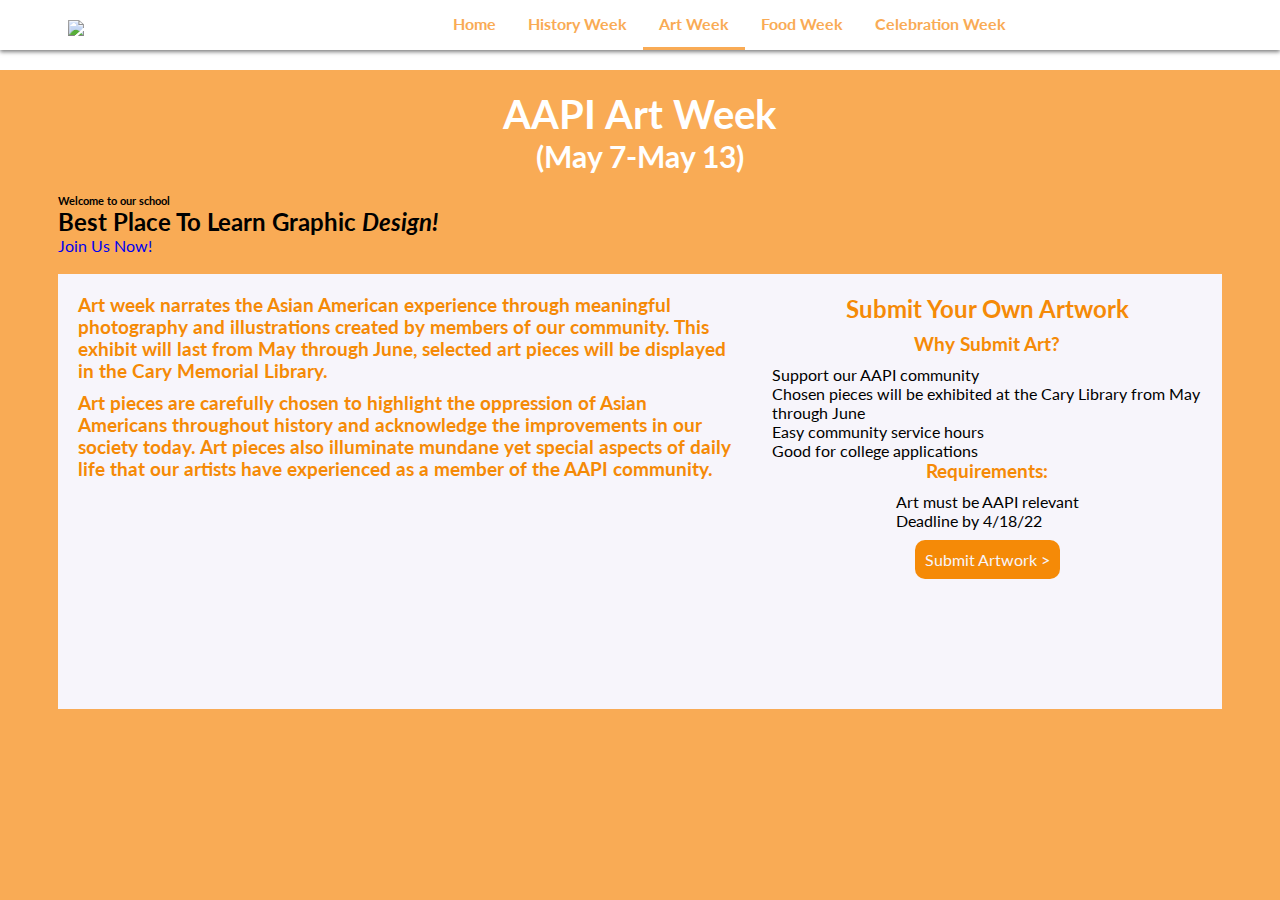
==== art_week.html @ b2440c93 "Update art_week.html" ====
<!DOCTYPE html>
<html lang="en">
<head>
    <meta charset="UTF-8" />
    <meta http-equiv="X-UA-Compatible" content="IE=edge" />
    <meta name="viewport" content="width=device-width, initial-scale=1.0" />
    <link href="//fonts.googleapis.com/css?family=Lato:400,300,300italic,700,400italic,700italic&amp;subset=latin,latin-ext" rel="stylesheet" type="text/css">
    <link rel="icon" type="image/png" sizes="16x16" href="images/favicon.ico">
    <link rel="manifest" href="/site.webmanifest">
    <link rel="stylesheet" href="css/history.css" />
    <link rel="stylesheet" href="css/navbar.css" />
    <link rel="stylesheet" href="css/art.css" />
    <title>AAPI Lexington Heritage</title>
</head>
<body>
    <!-- Navbar -->
    <div class="navbar_wrapper">
        <header class="navbar">
            <h3 class="navbar_title"><a href="index.html"><img src="images/logo.png" class="logo"></a></h3>
            <nav>
                <div class="mobile_icon container" onclick="openMobileMenu(this)">
                    <div class="bar1"></div>
                    <div class="bar2"></div>
                    <div class="bar3"></div>
                </div>
                
                <aside id="mobile_menu">
                    <div class="icon change" onclick="closeMobileMenu(this)">
                        <div class="bar1"></div>
                        <div class="bar2"></div>
                        <div class="bar3"></div>
                    </div>
                    <div class="mobile_wrapper">
                        <li class="navbar_item navbar_link mobile_navbar_link">
                            <a href="index.html">Home</a>
                        </li>
                        <li class="navbar_item navbar_link mobile_navbar_link">
                            <a href="history_week.html">History Week</a>
                        </li>
                        <li class="active navbar_item navbar_link mobile_navbar_link">
                            <a href="art_week.html">Art Week</a>
                        </li>
                        <li class="navbar_item navbar_link mobile_navbar_link">
                            <a href="food_week.html">Food Week</a>
                        </li>
                        <li class="navbar_item navbar_link mobile_navbar_link">
                            <a href="celebration_week.html">Celebration Week</a>
                        </li>
                </div>
                </aside>

                <ul class="navbar_links_list">
                    <li class="navbar_item navbar_link">
                        <a href="index.html">Home</a>
                    </li>
                    <li class="navbar_item navbar_link">
                        <a href="history_week.html">History Week</a>
                    </li>
                    <li class="active navbar_item navbar_link">
                        <a href="art_week.html">Art Week</a>
                    </li>
                    <li class="navbar_item navbar_link">
                        <a href="food_week.html">Food Week</a>
                    </li>
                    <li class="navbar_item navbar_link">
                        <a href="celebration_week.html">Celebration Week</a>
                    </li>
                </ul> 
            </nav>
        </header>
    </div>

    <div class="grid">
        <div class="flex">
            <!-- Row 1 -->
            <div class="main_description_wrapper wrapper">
                <h1 class="blurb">
                    AAPI Art Week
                </h1>
                <h2 class="blurb">
                    (May 7-May 13)
                </h2>
            </div>
             <section class="main-banner" id="top">
                <div class="container">
                  <div class="row">
                    <div class="col-lg-6 align-self-center">
                      <div class="header-text">
                        <h6>Welcome to our school</h6>
                        <h2>Best Place To Learn Graphic <em>Design!</em></h2>
                        <div class="main-button-gradient">
                          <div class="scroll-to-section"><a href="#contact-section">Join Us Now!</a></div>
                        </div>
                      </div>
                    </div>
                    <div class="col-lg-6">
                      <div class="right-image">
                        <img src="images/banner-right-image copy.png" alt="">
                      </div>
                    </div>
                  </div>
                </div>
          </section>
      
            <div class="row_2">
                <div class="summary_description_wrapper wrapper">
                    <h3 class="dark_text description history_blurb blurb">
                        Art week narrates the Asian American experience through meaningful photography and illustrations created by members of our community. 
                        This exhibit will last from May through June, selected art pieces will be displayed in the Cary Memorial Library.
                    </h3>
                    <h3 class="dark_text description history_blurb blurb">
                        Art pieces are carefully chosen to highlight the oppression of Asian Americans throughout history and acknowledge the improvements in our society today. 
                        Art pieces also illuminate mundane yet special aspects of daily life that our artists have experienced as a member of the AAPI community. 
                    </h3>
                </div>
                <div class="summary_description_wrapper wrapper">
                    <h2 class="dark_text description history_blurb blurb">Submit Your Own Artwork</h2>
                    <h3 class="dark_text description history_blurb blurb">Why Submit Art?</h3>
                    <ul class="dark_text list">
                        <li>Support our AAPI community</li>
                        <li>Chosen pieces will be exhibited at the Cary Library from May through June</li>
                        <li>Easy community service hours</li>
                        <li>Good for college applications</li>
                    </ul>
                    <h3 class="dark_text description history_blurb blurb header">Requirements:</h3>
                    <ul class="dark_text list">
                        <li>Art must be AAPI relevant</li>
                        <li>Deadline by 4/18/22</li>
                    </ul>

                    <a class="learn_more" href="https://docs.google.com/forms/d/e/1FAIpQLSduDRGLlXlezkzJ7LXLAx2Z7mh6cTXn_AtDTDyN8Pd4GgR8GA/viewform" target="__blank">Submit Artwork ></a>
                </div>
            </div>
        </div>
    </div>
</body>
<script>
    function openMobileMenu(x) {
        document.getElementById("mobile_menu").style.opacity = 100;
        document.getElementById("mobile_menu").style.top = 0;
    }

    function closeMobileMenu(x) {
        document.getElementById("mobile_menu").style.opacity = 0;
        document.getElementById("mobile_menu").style.top = "-100%";
    }
</script>
</html>
---- css/history.css ----
:root {
    --light: #F7F5FB;
    --dark: #2A3D45;
    --orange_1: #F58A07;
    --orange_2: #F9AB55;
    --orange-3: #ffeed4;
    --text_color: var(--orange_2);
    --text_color_hover: var(--orange_1);
    --img_height: 435px;  
}

body {
    display: flex;
    flex-direction: column;

    min-height: 100vh;
}


.history_description_wrapper {
    background-image: url('../images/Movie_background.jpeg');
    background-position: center center;
    background-repeat: no-repeat;
    background-attachment: fixed;
    background-size: cover;
    
    font-size: 20px;
    grid-column: 2 / 4;
    width:100%;
    margin-top: 20px;
}
.opacity_wrapper{
    width: 100%;
    background-color: rgba(255, 255, 255, 0.8);
}

/* General Formatting */
.blurb {
    max-width: 800px;
    text-align: center;
    justify-self: center;
    color: var(--text_color);
}
.wrapper {
    display: flex;
    flex-direction: column;
    align-items: center;
    padding: 20px;

}
.grid {
    height: 100%;
    flex-grow: 1;

    display: grid;
    grid-template-columns: 1fr 20fr 1fr;
    background-color: var(--orange_2);
}
.flex {
    grid-column: 2;
    display: flex;
    flex-direction: column;
}

.learn_more {
    text-decoration: none;
    background-color: var(--orange_1);
    color: var(--light);

    margin-top: 10px;
    padding: 10px;
    border-radius: 10px;

    align-self: center;
    cursor: pointer;
}

/* Headers */


.main_description_wrapper {
    grid-column: 2 / 4;

    font-size: 20px;
}
.summary_description_wrapper {
    grid-column: 3;
    min-height: var(--img_height);

    background-color: var(--light);
}

/* Call to Action */
.call {
    display: flex;
    flex-direction: row;
    align-self: center;
    align-items: center;
    justify-content: center;

    width: 100%;
    max-width: 1210px;
    margin-top: 20px;
    margin-bottom: 20px;
}
.socials {
    margin: 20px;
    background-color: var(--orange_1);
}
.learn_more h3 a {
    color: var(--light);
}

/* Movie Setup */
.row_2 {
    align-self: center;
    display: flex;
    flex-direction: row;
    margin-bottom: 20px;
}
.film_img {
    justify-self: center;

    height: var(--img_height);
}
/* Movie Information */
.history_blurb {
    color: var(--orange_1);
}
.description {
    text-align: left;
    margin-bottom: 10px;
}

@media screen and (max-width: 1050px){
    .row_2 {
        flex-direction: column;
    }

    .film_img {
        width: 30%;
        height: auto;

        align-self: center;
    }

    body {
        min-height: 100vh;
        height: auto;
    }
}
---- css/navbar.css ----
/* General Formatting */
* {
    margin: 0;
    padding: 0;
    box-sizing: border-box;
    font-family: 'Lato', sans-serif;
}
a {
    text-decoration: none;
}
li {
    list-style: none;
}

/* Root variable formatting */
:root {
    --logo_size: 150px;

    --white: white;
    --light: #F7F5FB;
    --dark: #2A3D45;
    --orange_1: #F58A07;
    --orange_2: #F9AB55;
    --orange_3: #ffeed4;
    --text_color: var(--white);
    --text_color_hover: var(--orange_1);
}

/* Navbar CSS */
.navbar_wrapper {
    display: grid;
    width: 100%;
    grid-template-columns: 1fr 20fr 1fr;
    background-color: white;
    box-shadow: 0 2px 4px 0 rgba(0, 0, 0, 0.5);
    
    margin-bottom: 20px;
}

.navbar {
    position: relative;
    grid-column: 2;
    display: flex;
    flex-direction: row;
    justify-content: space-between;
    align-items: center;
    
    box-sizing: content-box;
    padding: 0;
    text-align: center;
    width: 100%;   
}

.navbar_links_list {
    display: block;
    list-style-type: none;
}
.navbar_link {
    display: inline-block;
    padding: 0px 20px;
}
.navbar_link a {
    transition: all 0.3s ease 0s;

    float: left;
    color: var(--orange_2);
    text-align: center;
    padding: 14px 16px;
    text-decoration: none;
    font-size: 1em;
    font-weight: bold;
}
.navbar_link a:hover {
    color: var(--orange_1);
    text-decoration: underline;
    font-size: 1.01em;
}
.active a {
    border-bottom: 3px solid var(--orange_2);
    font-weight: bolder;
}

.navbar_item {
    display: inline;
}
.navbar_title {
    display: inline-block;
    margin-bottom: 0;
    font-size: 4ch;
    font-weight: 300;
    font-size: 1.75em;

    cursor: pointer;

    color: #003459;
}
.logo {
    width: var(--logo_size);
    /* height: var(--logo_size); */
}
.navbar_title a {
    text-decoration: none;
    color: var(--text_color);
    align-self: center;
    margin-left: 10px;
}

/* Creating Mobile Menu UI */
#mobile_menu {
    display: grid;
    justify-content: center;
    align-items: center;
    position: fixed;
    z-index: 998;
    width: 100%;
    min-height: 100%;
    background: var(--orange_1);
    top: 0;
    left: 0;
    transition: 0.3s ease-in-out;

    opacity: 0;
    top: -100%;
}
.mobile_wrapper {
    display: flex;
    flex-direction: column;
}
.mobile_navbar_link a {
    color: var(--white);
    width: 100%;

    font-size: 1.5em;
    font-weight: 400;
    text-align: center;

    margin-top: 20px;
    margin-bottom: 20px;
}
.mobile_navbar_link a:hover {
    color: var(--orange_3);
    font-size: 1.52em;
}

.icon {
    position: absolute;
    top: 1.2rem;
    right: 1.5rem;
    background: transparent;
    font-size: 2rem;
    cursor: pointer;
    outline: none;
}
.nav {
    box-shadow: 0 2px 4px 0 rgba(0,0,0,.2);
  }
/* Creating mobile menu button UI */
.mobile_icon {
    display: none;
    z-index: 999;
}
.container {
    display: inline-block;
    cursor: pointer;
}
  
.bar1, .bar2, .bar3 {
    width: 35px;
    height: 5px;
    background-color: var(--dark);
    margin: 6px 0;
    transition: 0.4s;
}
  
.change .bar1 {
    -webkit-transform: rotate(-45deg) translate(-9px, 6px);
    transform: rotate(-45deg) translate(-9px, 6px);
}
  
.change .bar2 {opacity: 0;}
  
.change .bar3 {
    -webkit-transform: rotate(45deg) translate(-8px, -8px);
    transform: rotate(45deg) translate(-8px, -8px);
}

@media (min-width: 1051px) {
    .mobile_icon {
        display: none;
        position: absolute;
        top: 0;
        right: 0;
        transform: translate(-100%, 60%);
        font-size: 1.8rem;
        cursor: pointer;
    }
    #mobile_menu {
        display: none;
    }
}

@media (max-width: 1050px) {
    .navbar_links_list {
        display: none;
    }

    #mobile_menu {
        display: grid;
    }

    .navbar_title {
        font-size: 3ch;
    }
    .navbar {
        width: auto;
    }
}
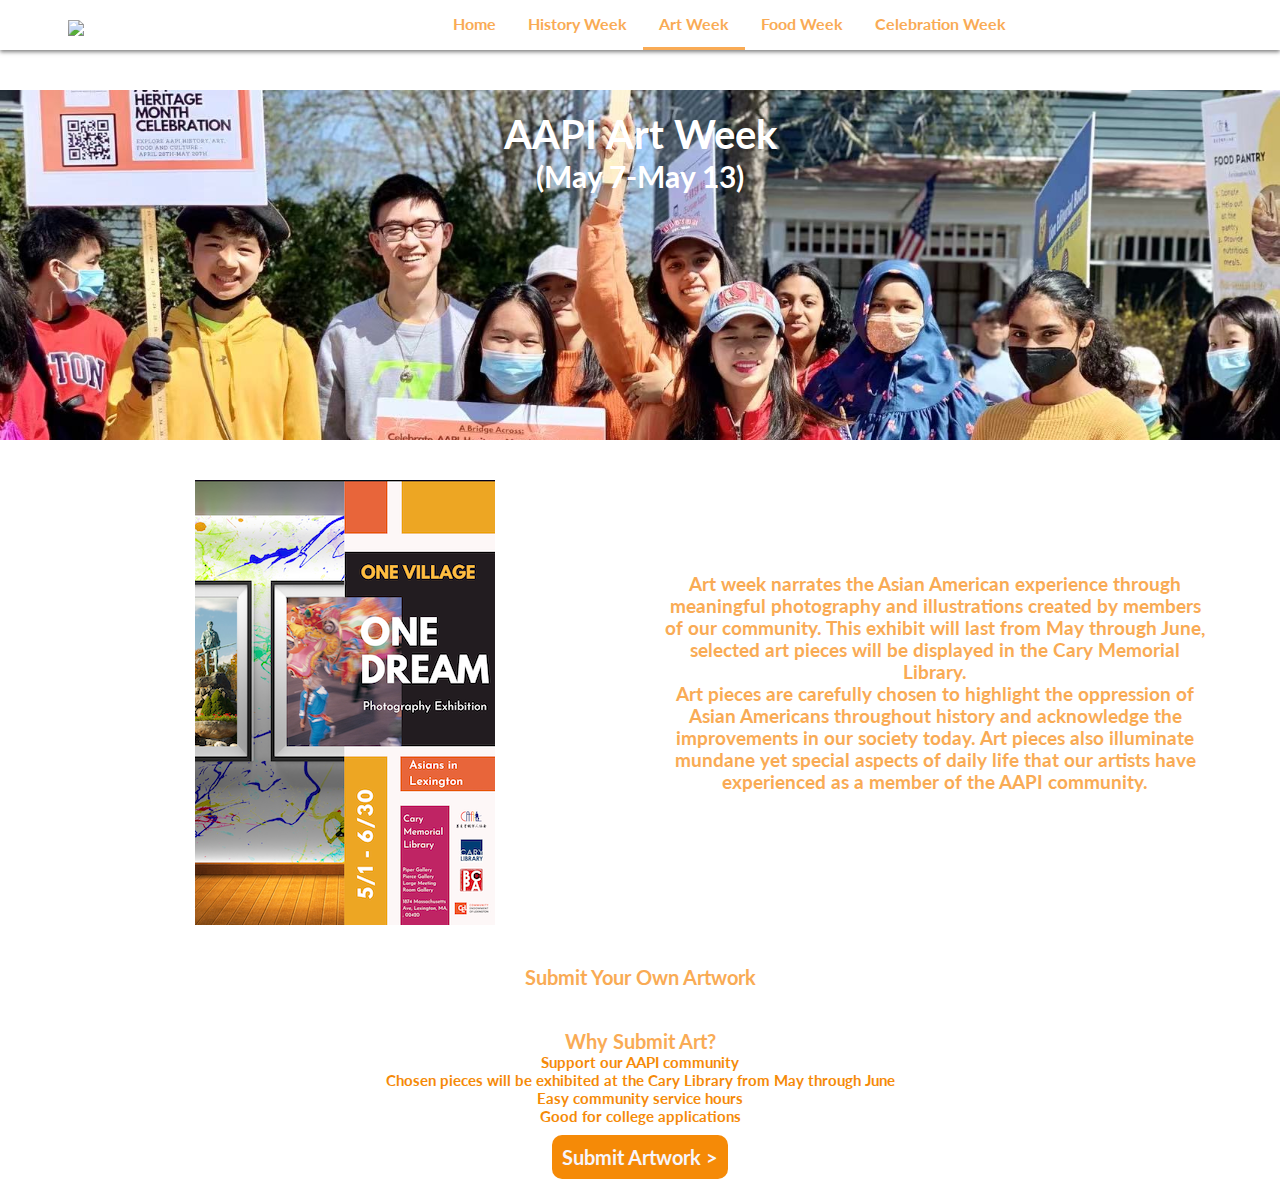
==== commit 9772caf5: "Some edits and start of sponsors" ====
--- a/art_week.html
+++ b/art_week.html
@@ -7,7 +7,7 @@
     <link href="//fonts.googleapis.com/css?family=Lato:400,300,300italic,700,400italic,700italic&amp;subset=latin,latin-ext" rel="stylesheet" type="text/css">
     <link rel="icon" type="image/png" sizes="16x16" href="images/favicon.ico">
     <link rel="manifest" href="/site.webmanifest">
-    <link rel="stylesheet" href="css/history.css" />
+
     <link rel="stylesheet" href="css/navbar.css" />
     <link rel="stylesheet" href="css/art.css" />
     <title>AAPI Lexington Heritage</title>
@@ -16,7 +16,7 @@
     <!-- Navbar -->
     <div class="navbar_wrapper">
         <header class="navbar">
-            <h3 class="navbar_title"><a href="index.html"><img src="images/logo.png" class="logo"></a></h3>
+            <h3 class="navbar_title"><a href="http://caal-ma.org/aapi-month/"><img src="images/logo.png" class="logo" /></a></h3>
             <nav>
                 <div class="mobile_icon container" onclick="openMobileMenu(this)">
                     <div class="bar1"></div>
@@ -70,69 +70,46 @@
         </header>
     </div>
 
-    <div class="grid">
-        <div class="flex">
-            <!-- Row 1 -->
-            <div class="main_description_wrapper wrapper">
-                <h1 class="blurb">
-                    AAPI Art Week
-                </h1>
-                <h2 class="blurb">
-                    (May 7-May 13)
-                </h2>
+
+    <div class="flex">
+        <!-- Row 1 -->
+        <div class="description_wrapper wrapper">
+            <h1 class="title_blurb">
+                AAPI Art Week
+            </h1>
+            <h2 class="title_blurb">
+                (May 7-May 13)
+            </h2>
+        </div>
+
+        <div class="row_2">
+            <div class="summary_description_wrapper wrapper">
+                <div class = "photo_wrapper wrapper">
+                    <img src = "images/AAPI Photo.png">
+                </div>
             </div>
-             <section class="main-banner" id="top">
-                <div class="container">
-                  <div class="row">
-                    <div class="col-lg-6 align-self-center">
-                      <div class="header-text">
-                        <h6>Welcome to our school</h6>
-                        <h2>Best Place To Learn Graphic <em>Design!</em></h2>
-                        <div class="main-button-gradient">
-                          <div class="scroll-to-section"><a href="#contact-section">Join Us Now!</a></div>
-                        </div>
-                      </div>
-                    </div>
-                    <div class="col-lg-6">
-                      <div class="right-image">
-                        <img src="images/banner-right-image copy.png" alt="">
-                      </div>
-                    </div>
-                  </div>
-                </div>
-          </section>
-      
-            <div class="row_2">
-                <div class="summary_description_wrapper wrapper">
-                    <h3 class="dark_text description history_blurb blurb">
-                        Art week narrates the Asian American experience through meaningful photography and illustrations created by members of our community. 
-                        This exhibit will last from May through June, selected art pieces will be displayed in the Cary Memorial Library.
-                    </h3>
-                    <h3 class="dark_text description history_blurb blurb">
-                        Art pieces are carefully chosen to highlight the oppression of Asian Americans throughout history and acknowledge the improvements in our society today. 
-                        Art pieces also illuminate mundane yet special aspects of daily life that our artists have experienced as a member of the AAPI community. 
-                    </h3>
-                </div>
-                <div class="summary_description_wrapper wrapper">
-                    <h2 class="dark_text description history_blurb blurb">Submit Your Own Artwork</h2>
-                    <h3 class="dark_text description history_blurb blurb">Why Submit Art?</h3>
-                    <ul class="dark_text list">
-                        <li>Support our AAPI community</li>
-                        <li>Chosen pieces will be exhibited at the Cary Library from May through June</li>
-                        <li>Easy community service hours</li>
-                        <li>Good for college applications</li>
-                    </ul>
-                    <h3 class="dark_text description history_blurb blurb header">Requirements:</h3>
-                    <ul class="dark_text list">
-                        <li>Art must be AAPI relevant</li>
-                        <li>Deadline by 4/18/22</li>
-                    </ul>
-
-                    <a class="learn_more" href="https://docs.google.com/forms/d/e/1FAIpQLSduDRGLlXlezkzJ7LXLAx2Z7mh6cTXn_AtDTDyN8Pd4GgR8GA/viewform" target="__blank">Submit Artwork ></a>
-                </div>
+            <div class="summary_description_wrapper wrapper">
+                <h3 class="blurb">
+                    Art week narrates the Asian American experience through meaningful photography and illustrations created by members of our community. 
+                    This exhibit will last from May through June, selected art pieces will be displayed in the Cary Memorial Library.
+                </h3>
+                <h3 class="blurb">
+                    Art pieces are carefully chosen to highlight the oppression of Asian Americans throughout history and acknowledge the improvements in our society today. 
+                    Art pieces also illuminate mundane yet special aspects of daily life that our artists have experienced as a member of the AAPI community. 
+                </h3>
             </div>
         </div>
     </div>
+    <h2 class="main_description_wrapper wrapper blurb">Submit Your Own Artwork</h2>
+    <h3 class="main_description_wrapper wrapper blurb">Why Submit Art?
+    <ul class="small_description_wrapper ">
+        <li>Support our AAPI community</li>
+        <li>Chosen pieces will be exhibited at the Cary Library from May through June</li>
+        <li>Easy community service hours</li>
+        <li>Good for college applications</li>
+    </ul>
+    <a class="learn_more" href="https://docs.google.com/forms/d/e/1FAIpQLSduDRGLlXlezkzJ7LXLAx2Z7mh6cTXn_AtDTDyN8Pd4GgR8GA/viewform" target="__blank">Submit Artwork ></a>
+
 </body>
 <script>
     function openMobileMenu(x) {
--- a/css/art.css
+++ b/css/art.css
@@ -0,0 +1,197 @@
+:root {
+    --light: #F7F5FB;
+    --dark: #2A3D45;
+    --orange_1: #F58A07;
+    --orange_2: #F9AB55;
+    --light-purple: #a99ae0;
+    --seafoam: #80c8cb;
+    --blue1: #8bbed6;
+    --purple1: #6c49ad;
+    --yellow1: #f5f3ad;
+    --meat: #e9d1b7;
+
+    --text_color: var(var(--orange_2));
+    --text_color_hover: var(--orange_1);
+}
+
+body {
+    display: flex;
+    flex-direction: column;
+
+    min-height: 100vh;
+    --min-height-body:500px;
+}
+
+.description_wrapper {
+  background-image: url('../images/parade.jpg');
+  background-position: center center;
+  background-repeat: no-repeat;
+  background-attachment: fixed;
+  background-size: cover;
+
+  font-size: 20px;
+  grid-column: 2 / 4;
+  width:100%;
+  height:350px;
+  margin-top: 20px;
+}
+.opacity_wrapper{
+  width: 100%;
+  background-color: rgba(255, 255, 255, 0.8);
+}
+.photo_wrapper{
+  float:left;
+  background-position: center;
+  background-repeat: no-repeat;
+  background-attachment:fixed;
+  background-size:contain;
+  max-width:300px;
+  max-height:445px;
+}
+
+/* General Formatting */
+.title_blurb {
+  max-width: 800px;
+  text-align: center;
+  justify-self: center;
+  color: white;
+  background-position: center;
+}
+.blurb {
+  max-width: 800px;
+  text-align: center;
+  justify-self: center;
+  color: var(--orange_2);
+  background-position: center;
+}
+
+
+.wrapper {
+  display: flex;
+  flex-direction: column;
+  align-items: center;
+  padding: 20px;
+
+}
+.grid {
+  height: 100%;
+  flex-grow: 1;
+
+  display: grid;
+  grid-template-columns: 1fr 20fr 1fr;
+  background-color: var(--orange_2);
+}
+.flex {
+  grid-column: 2;
+  display: flex;
+  flex-direction: column;
+}
+
+.learn_more {
+  text-decoration: none;
+  background-color: var(--orange_1);
+  color: var(--light);
+
+  margin-top: 10px;
+  padding: 10px;
+  border-radius: 10px;
+
+  align-self: center;
+  cursor: pointer;
+}
+
+/* Headers */
+
+
+.main_description_wrapper {
+  grid-column: 2 / 4;
+
+  font-size: 20px;
+  width:100%;
+  align-items:center;
+
+
+  font-size: 20px;
+  grid-column: 2 / 4;
+  width:100%;
+  margin:0 auto;
+
+}
+.small_description_wrapper {
+
+  font-size: 15px;
+  grid-column: 2 / 4;
+  width:100%;
+  margin:0 auto;
+  color:var(--orange_1)
+
+}
+.summary_description_wrapper {
+  text-align: right;
+  grid-column: 3;
+  min-height: 445px;
+  width:100%;
+  align-items: center;
+  justify-content: center;
+}
+
+/* Call to Action */
+.call {
+  display: flex;
+  flex-direction: row;
+  align-self: center;
+  align-items: center;
+  justify-content: center;
+
+  width: 100%;
+  max-width: 1210px;
+  margin-top: 20px;
+  margin-bottom: 20px;
+}
+.socials {
+  margin: 20px;
+  background-color: var(--orange_1);
+}
+.learn_more h3 a {
+  color: var(--light);
+}
+
+/* Movie Setup */
+.row_2 {
+  align-self: center;
+  display: flex;
+  flex-direction: row;
+  margin-bottom: 20px;
+
+}
+.film_img {
+  justify-self: center;
+
+  height: var(--img_height);
+}
+/* Movie Information */
+.history_blurb {
+  color: var(--orange_1);
+}
+.description {
+  text-align: left;
+  margin-bottom: 10px;
+}
+
+@media screen and (max-width: 1050px){
+  .row_2 {
+      flex-direction: column;
+  }
+
+  .film_img {
+      width: 30%;
+      height: auto;
+
+      align-self: center;
+  }
+
+  body {
+      min-height: 100vh;
+      height: auto;
+  }
+}
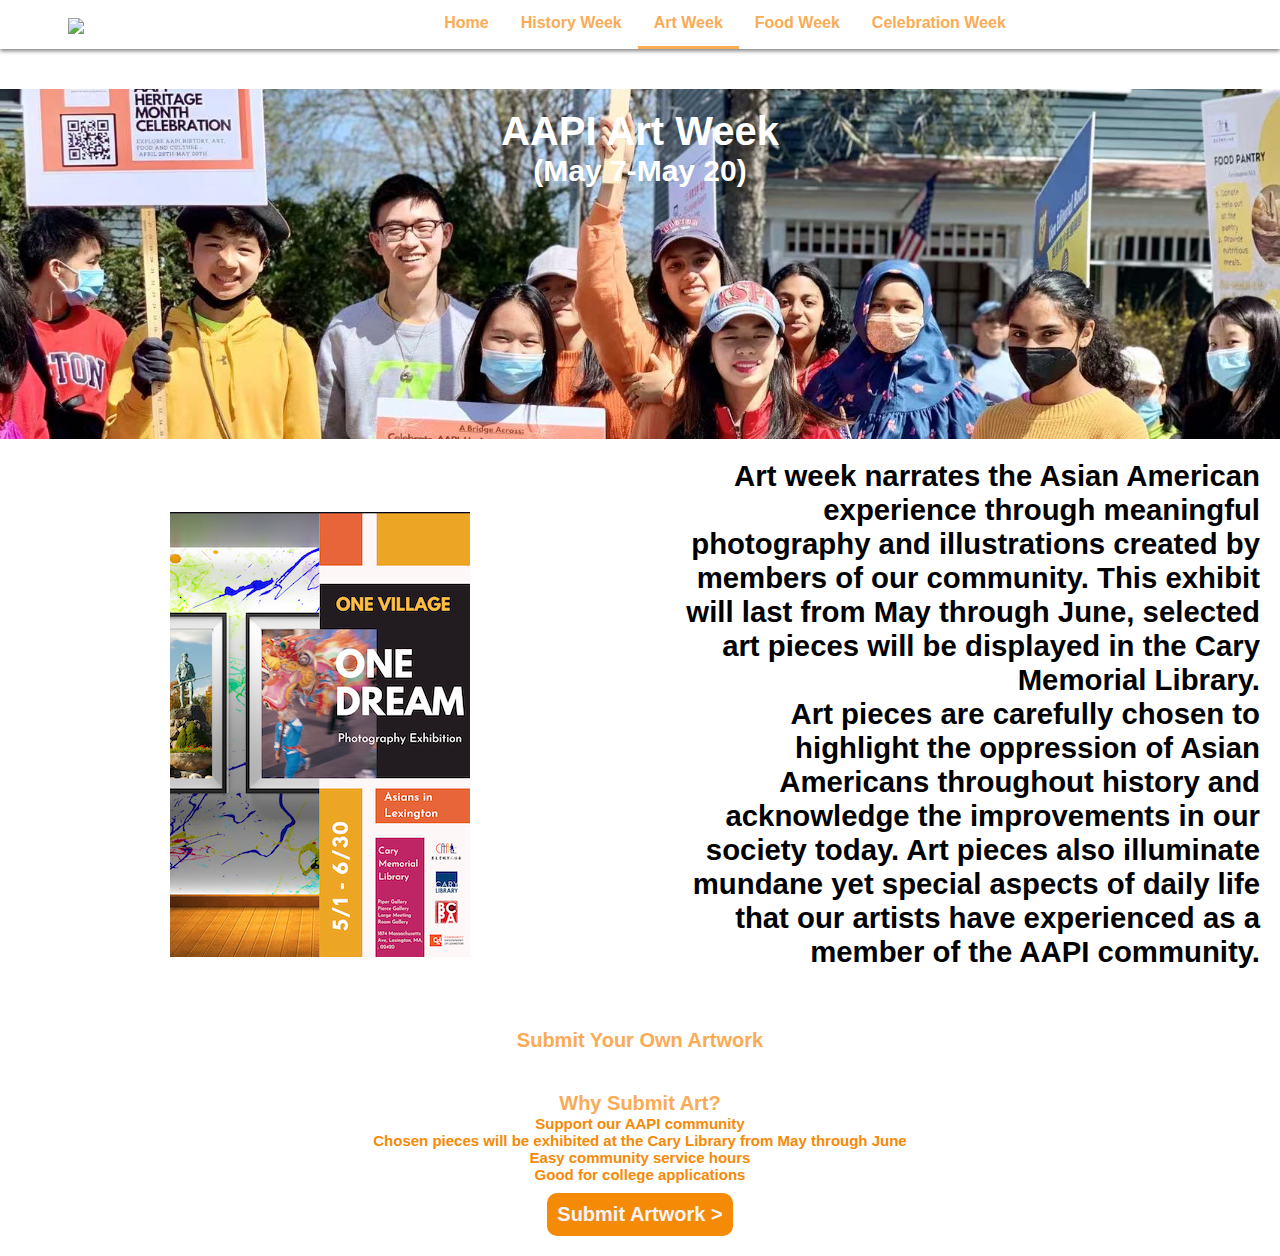
==== commit abd2add0: "Edited changes" ====
--- a/art_week.html
+++ b/art_week.html
@@ -10,6 +10,7 @@
 
     <link rel="stylesheet" href="css/navbar.css" />
     <link rel="stylesheet" href="css/art.css" />
+    <link rel="stylesheet" href="css/root.css" />
     <title>AAPI Lexington Heritage</title>
 </head>
 <body>
@@ -78,7 +79,7 @@
                 AAPI Art Week
             </h1>
             <h2 class="title_blurb">
-                (May 7-May 13)
+                (May 7-May 20)
             </h2>
         </div>
 
@@ -90,10 +91,12 @@
             </div>
             <div class="summary_description_wrapper wrapper">
                 <h3 class="blurb">
+                    <h3 style="font-size:22pt">
                     Art week narrates the Asian American experience through meaningful photography and illustrations created by members of our community. 
                     This exhibit will last from May through June, selected art pieces will be displayed in the Cary Memorial Library.
                 </h3>
                 <h3 class="blurb">
+                    <h3 style="font-size:22pt">
                     Art pieces are carefully chosen to highlight the oppression of Asian Americans throughout history and acknowledge the improvements in our society today. 
                     Art pieces also illuminate mundane yet special aspects of daily life that our artists have experienced as a member of the AAPI community. 
                 </h3>
@@ -110,6 +113,9 @@
     </ul>
     <a class="learn_more" href="https://docs.google.com/forms/d/e/1FAIpQLSduDRGLlXlezkzJ7LXLAx2Z7mh6cTXn_AtDTDyN8Pd4GgR8GA/viewform" target="__blank">Submit Artwork ></a>
 
+    <p hidden>
+        <script type="text/javascript" id="clustrmaps" src="//clustrmaps.com/map_v2.js?d=5m720Sv1Zh-HLRKKQpik4gZkCFPe6Sa7ff13-BRKMBs&cl=ffffff&w=a"></script>
+    </p>
 </body>
 <script>
     function openMobileMenu(x) {
--- a/css/navbar.css
+++ b/css/navbar.css
@@ -1,29 +1,19 @@
+.clustrmaps-map-control {
+    display: none;
+}
+
 /* General Formatting */
 * {
     margin: 0;
     padding: 0;
     box-sizing: border-box;
-    font-family: 'Lato', sans-serif;
+    font-family: 'Roboto', sans-serif;
 }
 a {
     text-decoration: none;
 }
 li {
     list-style: none;
-}
-
-/* Root variable formatting */
-:root {
-    --logo_size: 150px;
-
-    --white: white;
-    --light: #F7F5FB;
-    --dark: #2A3D45;
-    --orange_1: #F58A07;
-    --orange_2: #F9AB55;
-    --orange_3: #ffeed4;
-    --text_color: var(--white);
-    --text_color_hover: var(--orange_1);
 }
 
 /* Navbar CSS */
@@ -71,7 +61,7 @@
     font-weight: bold;
 }
 .navbar_link a:hover {
-    color: var(--orange_1);
+    color: var(--logo_orange);
     text-decoration: underline;
     font-size: 1.01em;
 }
@@ -114,7 +104,7 @@
     z-index: 998;
     width: 100%;
     min-height: 100%;
-    background: var(--orange_1);
+    background: var(--logo_orange);
     top: 0;
     left: 0;
     transition: 0.3s ease-in-out;
--- a/css/root.css
+++ b/css/root.css
@@ -0,0 +1,31 @@
+:root {
+    --white: white;
+    --light: #F7F5FB;
+    --dark: #2A3D45;
+    --logo_orange: #D56632;
+    --logo_orange_2: #E57743;
+    --orange_1: #F58A07;
+    --orange_2: #F9AB55;
+    --orange_3: #ffeed4;
+    --light-purple: #a99ae0;
+    --seafoam: #80c8cb;
+    --blue1: #8bbed6;
+    --purple1: #6c49ad;
+    --yellow1: #f5f3ad;
+    --meat: #e9d1b7;
+
+    --text_color: var(--orange_2);
+    --text_color_hover: var(--orange_1);
+
+    --text_color_2: var(--white);
+
+    --title_text: 40px;
+    --subtitle_text: 20px;
+    --lg_text: 30px;
+    --med_text: 25px;
+    --small_text: 15px;
+    
+    --img_height: 435px; 
+
+    --logo_size: 150px;
+}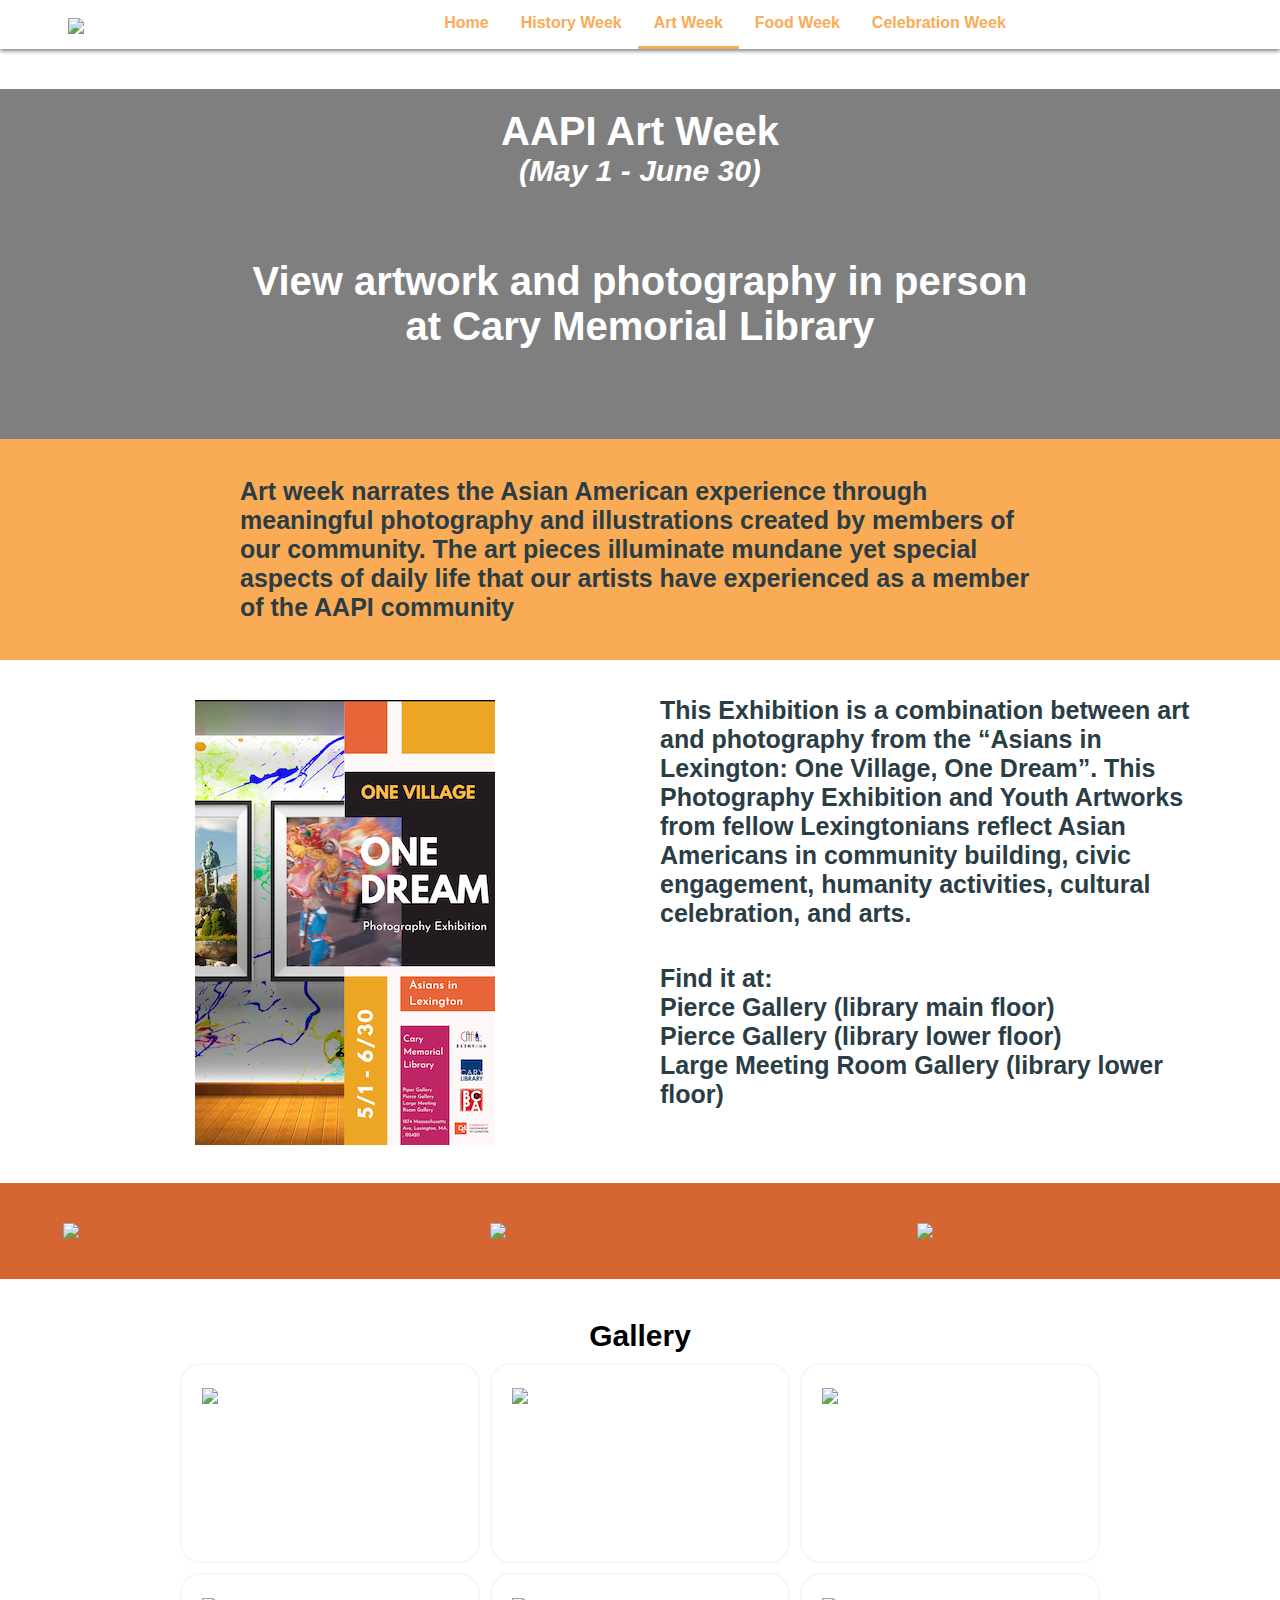
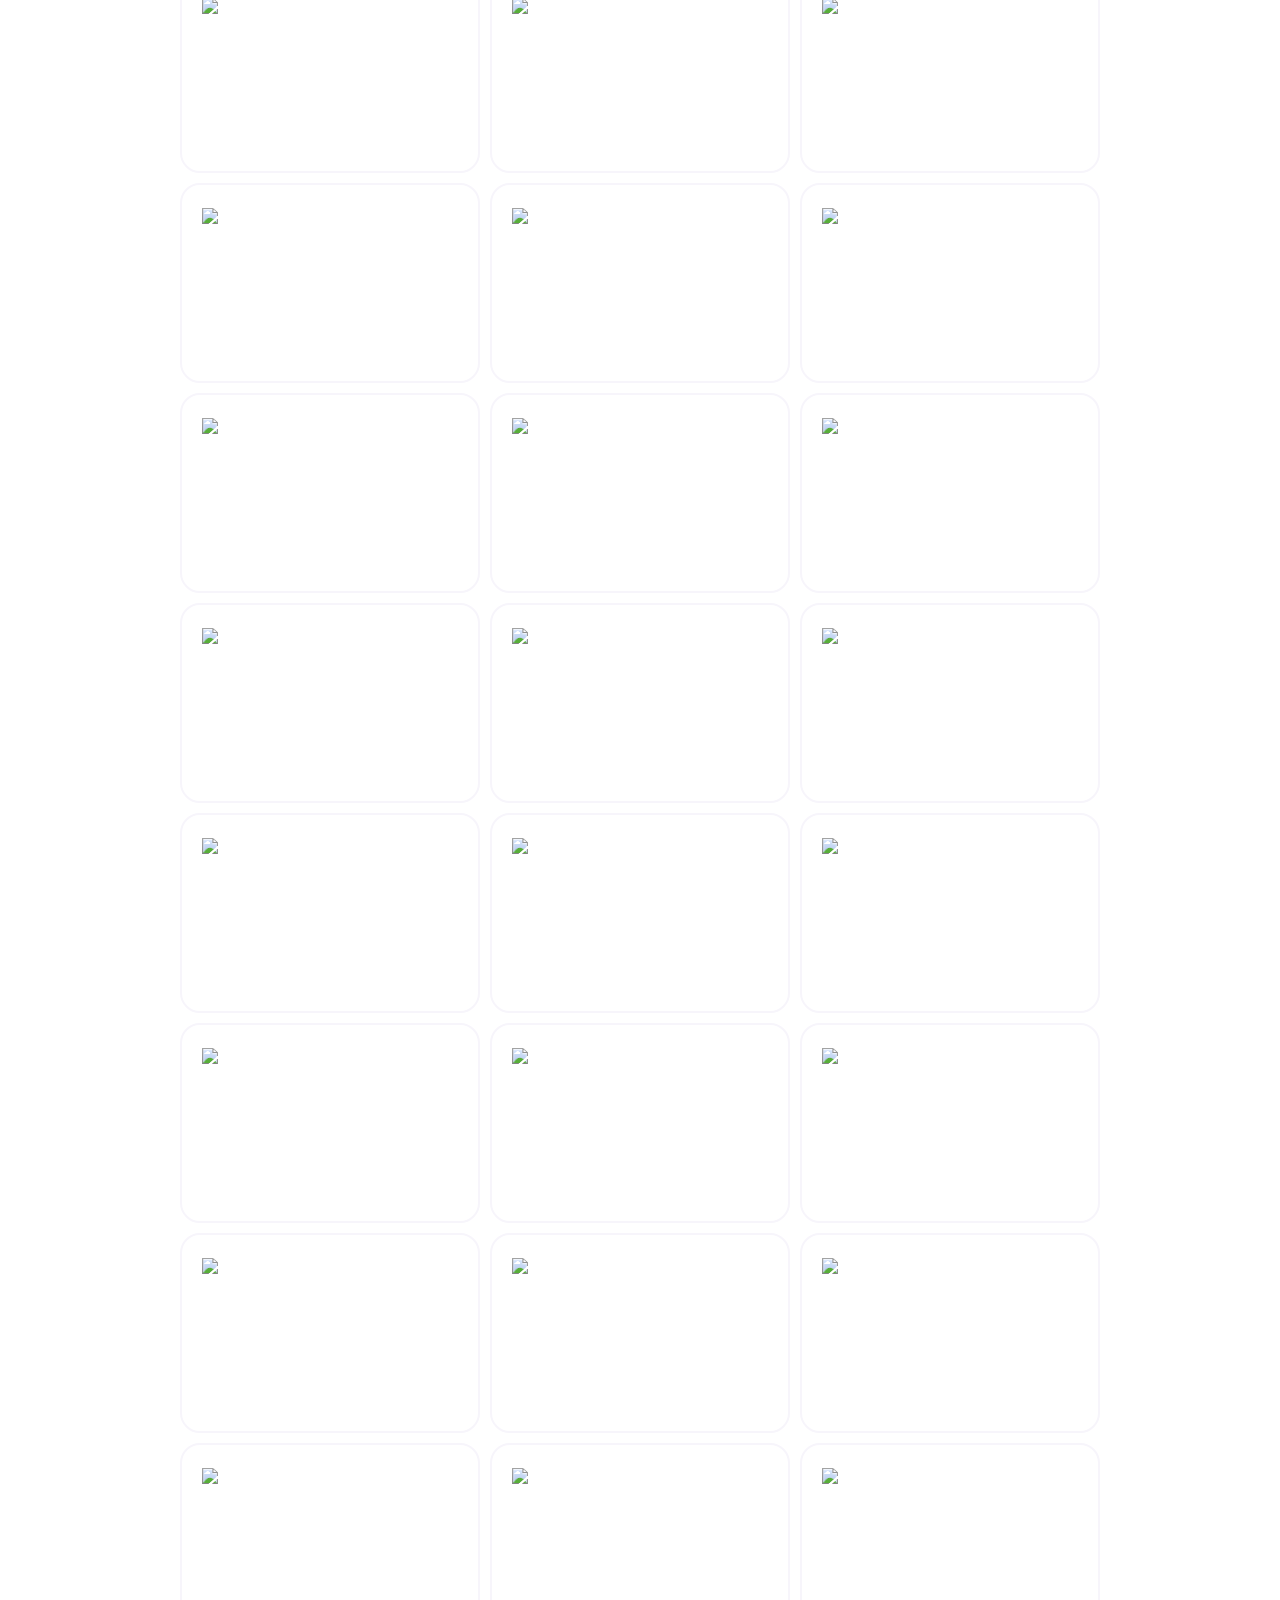
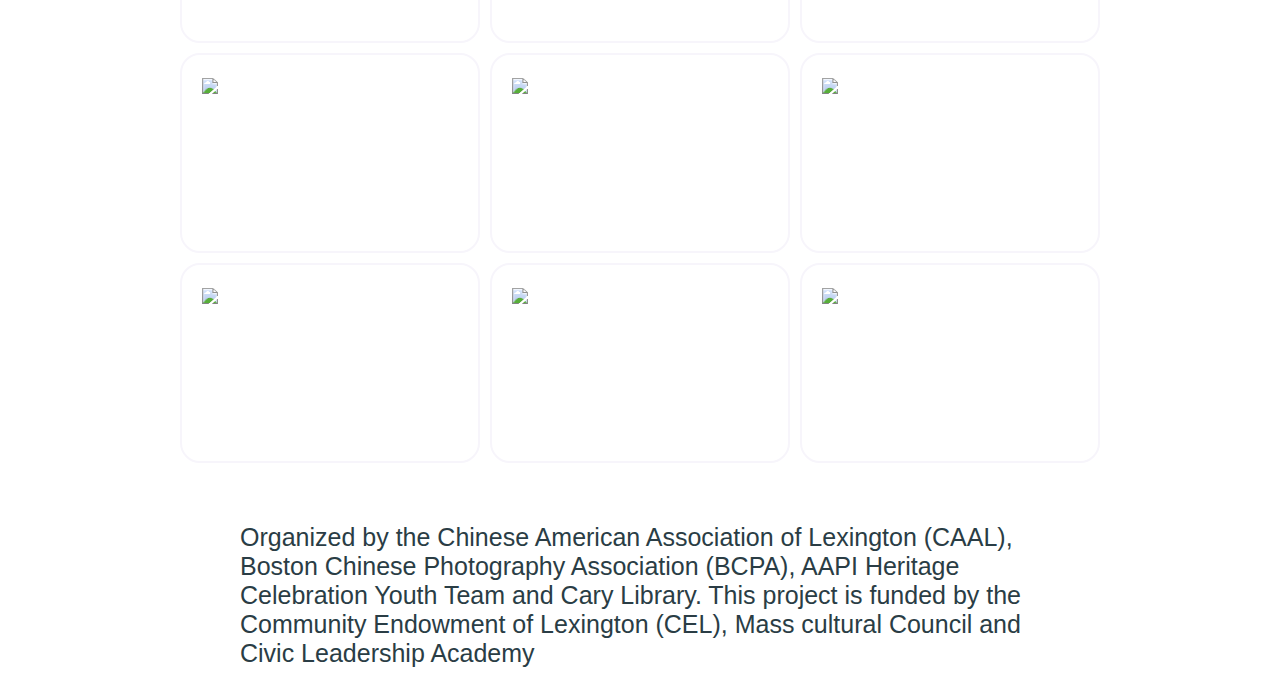
==== commit 6e4af78e: "Changes to art page and food page w/ Grace" ====
--- a/art_week.html
+++ b/art_week.html
@@ -10,6 +10,7 @@
 
     <link rel="stylesheet" href="css/navbar.css" />
     <link rel="stylesheet" href="css/art.css" />
+    <link rel="stylesheet" href="css/gallery.css" />
     <link rel="stylesheet" href="css/root.css" />
     <title>AAPI Lexington Heritage</title>
 </head>
@@ -75,15 +76,35 @@
     <div class="flex">
         <!-- Row 1 -->
         <div class="description_wrapper wrapper">
-            <h1 class="title_blurb">
-                AAPI Art Week
-            </h1>
-            <h2 class="title_blurb">
-                (May 7-May 20)
-            </h2>
-        </div>
-
-        <div class="row_2">
+            <div class="background">
+                <h1 class="title_blurb" style="grid-column: 2 / 3;">
+                    AAPI Art Week
+                    <p class="subtitle_blurb" style="grid-column: 2 / 3;">
+                        <i>(May 1 - June 30)</i>
+                    </p>
+                </h1>
+                <h2 class="title_blurb" style="grid-column: 2 / 3;">
+                    View artwork and photography in person at Cary Memorial Library
+                </h2>
+            </div>
+        </div>
+
+        <!-- Row 2 -->
+        <div class="row_2 wrapper">
+            <br />
+
+            <h3 class="blurb">
+                Art week narrates the Asian American experience through meaningful photography and illustrations created by members of our community. 
+                The art pieces illuminate mundane yet special aspects of daily life that our artists have experienced as a member of the AAPI community
+            </h3>
+
+            <br />
+        </div>
+
+        <!-- Row 3 -->
+        <div class="row_3">
+            <br />
+
             <div class="summary_description_wrapper wrapper">
                 <div class = "photo_wrapper wrapper">
                     <img src = "images/AAPI Photo.png">
@@ -91,27 +112,148 @@
             </div>
             <div class="summary_description_wrapper wrapper">
                 <h3 class="blurb">
-                    <h3 style="font-size:22pt">
-                    Art week narrates the Asian American experience through meaningful photography and illustrations created by members of our community. 
-                    This exhibit will last from May through June, selected art pieces will be displayed in the Cary Memorial Library.
+                    This Exhibition is a combination between art and photography from the “Asians in Lexington: One Village, One Dream”. 
+                    This Photography Exhibition and Youth Artworks from fellow Lexingtonians reflect Asian Americans in community building, civic engagement, 
+                    humanity activities, cultural celebration, and arts.
                 </h3>
-                <h3 class="blurb">
-                    <h3 style="font-size:22pt">
-                    Art pieces are carefully chosen to highlight the oppression of Asian Americans throughout history and acknowledge the improvements in our society today. 
-                    Art pieces also illuminate mundane yet special aspects of daily life that our artists have experienced as a member of the AAPI community. 
+                <br />
+                <br />
+                <h3 class="meeting_time blurb">
+                    Find it at:
                 </h3>
-            </div>
+                <h3 class="meeting_time blurb">
+                    Pierce Gallery (library main floor)
+                </h3>
+                <h3 class="meeting_time blurb">
+                    Pierce Gallery (library lower floor)
+                </h3> 
+                <h3 class="meeting_time blurb">
+                    Large Meeting Room Gallery (library lower floor)
+                </h3> 
+            </div>
+        </div>
+        <br />
+        
+        <!-- Row 4 -->
+        <div class="display_imgs">
+            <img src="images/Art_Page/Art page pic 1.jpg" class="img_width" />
+            <img src="images/Art_Page/Art page pic 2.jpg" class="img_width" />
+            <img src="images/Art_Page/Art page pic 3.jpg" class="img_width" />
+        </div>
+
+        <!-- Row 5 (Gallery) -->
+        <div class="gallery_wrapper">
+            <h2 class="gallery_title">Gallery</h2>
+            <div class="gallery_card">
+                <img src="images/Art_Page/Art_Gallery/1---0FAABF7D-B4A9-420D-8324-290F6C463461 - VM Wang.jpeg" class="card_img" />
+            </div>
+            <div class="gallery_card">
+                <img src="images/Art_Page/Art_Gallery/2---2BA3F566-AC65-4DD6-ADF6-D9F8EA441D31 - Emma F.jpeg" class="card_img" />
+            </div>
+            <div class="gallery_card">
+                <img src="images/Art_Page/Art_Gallery/3---6E182B73-AAF1-4C9D-8D27-73C3D83CD3E1 - Jasmine Zhang.jpeg" class="card_img" />
+            </div>
+            <div class="gallery_card">
+                <img src="images/Art_Page/Art_Gallery/4---7FC5B3E4-5B82-48C0-BA4F-787FF64B98EE - Kian Nya.jpeg" class="card_img" />
+            </div>
+            <div class="gallery_card">
+                <img src="images/Art_Page/Art_Gallery/5---58B663DB-34BC-4F0C-A543-FF3515726694 - Kian Nya.jpeg" class="card_img" />
+            </div>
+            <div class="gallery_card">
+                <img src="images/Art_Page/Art_Gallery/6---90F928EF-CBD1-41FE-9F5E-CC7771AAC32B - VM Wang.jpeg" class="card_img" />
+            </div>
+            <div class="gallery_card">
+                <img src="images/Art_Page/Art_Gallery/7---118EA7DD-F433-4A20-952E-90C056B690DA - VM Wang.jpeg" class="card_img" />
+            </div>
+            <div class="gallery_card">
+                <img src="images/Art_Page/Art_Gallery/8--366C3AB0-A8BA-469D-90F2-0759B75DF53D - VM Wang.jpeg" class="card_img" />
+            </div>
+            <div class="gallery_card">
+                <img src="images/Art_Page/Art_Gallery/9---124684BE-13C5-41FD-8655-D270CA8D1D0C - VM Wang.jpeg" class="card_img" />
+            </div>
+            <div class="gallery_card">
+                <img src="images/Art_Page/Art_Gallery/10---16510125485363023634196625213594 - LLIU.jpg" class="card_img" />
+            </div>
+            <div class="gallery_card">
+                <img src="images/Art_Page/Art_Gallery/11---AAPI Heritage Month_I Am Not A Virus - Rachel Yin.png" class="card_img" />
+            </div>
+            <div class="gallery_card">
+                <img src="images/Art_Page/Art_Gallery/12---AnnaLi_AAPIHeritage.jpg" class="card_img" />
+            </div>
+            <div class="gallery_card">
+                <img src="images/Art_Page/Art_Gallery/13---Avalanche front - Elaine Zeng.jpg" class="card_img" />
+            </div>
+            <div class="gallery_card">
+                <img src="images/Art_Page/Art_Gallery/14---B2D4735E-3DAF-4CAA-8681-FB0BE759647D - VM Wang.jpeg" class="card_img" />
+            </div>
+            <div class="gallery_card">
+                <img src="images/Art_Page/Art_Gallery/15---Ballerina - Qingsheng Yan.jpg" class="card_img" />
+            </div>
+            <div class="gallery_card">
+                <img src="images/Art_Page/Art_Gallery/16---culture - DanLi Lin.jpg" class="card_img" />
+            </div>
+            <div class="gallery_card">
+                <img src="images/Art_Page/Art_Gallery/17---Dancer in red (2) - Qingsheng Yan.jpg" class="card_img" />
+            </div>
+            <div class="gallery_card">
+                <img src="images/Art_Page/Art_Gallery/18---EA0D133D-A09E-484E-9639-4886CCEE8C7C - Kian Nya.jpeg" class="card_img" />
+            </div>
+            <div class="gallery_card">
+                <img src="images/Art_Page/Art_Gallery/19---image - Kian Nya.jpg" class="card_img" />
+            </div>
+            <div class="gallery_card">
+                <img src="images/Art_Page/Art_Gallery/20---image - Kian Nya.jpg" class="card_img" />
+            </div>
+            <div class="gallery_card">
+                <img src="images/Art_Page/Art_Gallery/21---IMG_1294 - Shenn Zhang.jpg" class="card_img" />
+            </div>
+            <div class="gallery_card">
+                <img src="images/Art_Page/Art_Gallery/22---IMG_1333 - Shenn Zhang.jpg" class="card_img" />
+            </div>
+            <div class="gallery_card">
+                <img src="images/Art_Page/Art_Gallery/23---IMG_1363 - Shenn Zhang.jpg" class="card_img" />
+            </div>
+            <div class="gallery_card">
+                <img src="images/Art_Page/Art_Gallery/24---IMG_1718 - Shenn Zhang.jpg" class="card_img" />
+            </div>
+            <div class="gallery_card">
+                <img src="images/Art_Page/Art_Gallery/25---Lighthouse - Qingsheng Yan.jpg" class="card_img" />
+            </div>
+            <div class="gallery_card">
+                <img src="images/Art_Page/Art_Gallery/26---Swan - Qingsheng Yan.jpg" class="card_img" />
+            </div>
+            <div class="gallery_card">
+                <img src="images/Art_Page/Art_Gallery/27---Truth is honey which is bitter 2 - Elaine Zeng.jpg" class="card_img" />
+            </div>
+            <div class="gallery_card">
+                <img src="images/Art_Page/Art_Gallery/28---YShen001 - Inkfun YS.jpg" class="card_img" />
+            </div>
+            <div class="gallery_card">
+                <img src="images/Art_Page/Art_Gallery/29---YShen002 - Lingzhi Zhao.jpg" class="card_img" />
+            </div>
+            <div class="gallery_card">
+                <img src="images/Art_Page/Art_Gallery/30---YShen003 - Lingzhi Zhao.jpg" class="card_img" />
+            </div>
+            <div class="gallery_card">
+                <img src="images/Art_Page/Art_Gallery/31---YShen004 - Inkfun YS.jpg" class="card_img" />
+            </div>
+            <div class="gallery_card">
+                <img src="images/Art_Page/Art_Gallery/32---YShen005 - Lingzhi Zhao.jpg" class="card_img" />
+            </div>
+            <div class="gallery_card">
+                <img src="images/Art_Page/Art_Gallery/33---YShen006 - Lingzhi Zhao.jpg" class="card_img" />
+            </div>
+        </div>
+
+        <!-- Footer -->
+        <div class="wrapper">
+            <p class="blurb">
+                Organized by the Chinese American Association of Lexington (CAAL), 
+                Boston Chinese Photography Association (BCPA), AAPI Heritage Celebration Youth Team and Cary Library. 
+                This project is funded by the Community Endowment of Lexington (CEL), Mass cultural Council and Civic Leadership Academy
+            </p>
         </div>
     </div>
-    <h2 class="main_description_wrapper wrapper blurb">Submit Your Own Artwork</h2>
-    <h3 class="main_description_wrapper wrapper blurb">Why Submit Art?
-    <ul class="small_description_wrapper ">
-        <li>Support our AAPI community</li>
-        <li>Chosen pieces will be exhibited at the Cary Library from May through June</li>
-        <li>Easy community service hours</li>
-        <li>Good for college applications</li>
-    </ul>
-    <a class="learn_more" href="https://docs.google.com/forms/d/e/1FAIpQLSduDRGLlXlezkzJ7LXLAx2Z7mh6cTXn_AtDTDyN8Pd4GgR8GA/viewform" target="__blank">Submit Artwork ></a>
 
     <p hidden>
         <script type="text/javascript" id="clustrmaps" src="//clustrmaps.com/map_v2.js?d=5m720Sv1Zh-HLRKKQpik4gZkCFPe6Sa7ff13-BRKMBs&cl=ffffff&w=a"></script>
--- a/css/art.css
+++ b/css/art.css
@@ -1,19 +1,3 @@
-:root {
-    --light: #F7F5FB;
-    --dark: #2A3D45;
-    --orange_1: #F58A07;
-    --orange_2: #F9AB55;
-    --light-purple: #a99ae0;
-    --seafoam: #80c8cb;
-    --blue1: #8bbed6;
-    --purple1: #6c49ad;
-    --yellow1: #f5f3ad;
-    --meat: #e9d1b7;
-
-    --text_color: var(var(--orange_2));
-    --text_color_hover: var(--orange_1);
-}
-
 body {
     display: flex;
     flex-direction: column;
@@ -22,22 +6,89 @@
     --min-height-body:500px;
 }
 
+/* General Formatting */
+.title_blurb {
+  max-width: 800px;
+  font-size: var(--title_text);
+  text-align: center;
+  justify-self: center;
+  color: white;
+  background-position: center;
+}
+.subtitle_blurb {
+  font-size: var(--lg_text);
+}
+.blurb {
+  max-width: 800px;
+  font-size: var(--med_text);
+  text-align: left;
+  justify-self: center;
+  color: var(--dark);
+  background-position: center;
+}
+
+.wrapper {
+  display: flex;
+  flex-direction: column;
+  align-items: center;
+  padding: 20px;
+
+}
+.grid {
+  height: 100%;
+  flex-grow: 1;
+
+  display: grid;
+  grid-template-columns: 1fr 20fr 1fr;
+  background-color: var(--orange_2);
+}
+.flex {
+  grid-column: 2;
+  display: flex;
+  flex-direction: column;
+}
+
+.learn_more {
+  text-decoration: none;
+  background-color: var(--orange_1);
+  color: var(--light);
+
+  margin-top: 10px;
+  padding: 10px;
+  border-radius: 10px;
+
+  align-self: center;
+  cursor: pointer;
+}
+
+/* Title */
 .description_wrapper {
-  background-image: url('../images/parade.jpg');
+  background-image: url('../images/Art_Page/art page background image.jpg');
   background-position: center center;
   background-repeat: no-repeat;
   background-attachment: fixed;
   background-size: cover;
 
-  font-size: 20px;
-  grid-column: 2 / 4;
-  width:100%;
-  height:350px;
+  font-size: var(--med_text);
+  grid-column: 2 / 3;
+  width: 100%;
+  height: 350px;
   margin-top: 20px;
+  padding: 0px;
 }
 .opacity_wrapper{
   width: 100%;
   background-color: rgba(255, 255, 255, 0.8);
+}
+.background {
+  width: 100%;
+  height: 100%;
+
+  display: grid;
+  grid-template-columns: 1fr 90%1fr;
+
+  background-color: rgba(0, 0, 0, 0.5);
+  padding: 20px;
 }
 .photo_wrapper{
   float:left;
@@ -49,69 +100,14 @@
   max-height:445px;
 }
 
-/* General Formatting */
-.title_blurb {
-  max-width: 800px;
-  text-align: center;
-  justify-self: center;
-  color: white;
-  background-position: center;
-}
-.blurb {
-  max-width: 800px;
-  text-align: center;
-  justify-self: center;
-  color: var(--orange_2);
-  background-position: center;
-}
-
-
-.wrapper {
-  display: flex;
-  flex-direction: column;
-  align-items: center;
-  padding: 20px;
-
-}
-.grid {
-  height: 100%;
-  flex-grow: 1;
-
-  display: grid;
-  grid-template-columns: 1fr 20fr 1fr;
-  background-color: var(--orange_2);
-}
-.flex {
-  grid-column: 2;
-  display: flex;
-  flex-direction: column;
-}
-
-.learn_more {
-  text-decoration: none;
-  background-color: var(--orange_1);
-  color: var(--light);
-
-  margin-top: 10px;
-  padding: 10px;
-  border-radius: 10px;
-
-  align-self: center;
-  cursor: pointer;
-}
-
 /* Headers */
-
-
 .main_description_wrapper {
   grid-column: 2 / 4;
 
-  font-size: 20px;
+  font-size: var(--med_text);
   width:100%;
   align-items:center;
-
-
-  font-size: 20px;
+  
   grid-column: 2 / 4;
   width:100%;
   margin:0 auto;
@@ -119,7 +115,7 @@
 }
 .small_description_wrapper {
 
-  font-size: 15px;
+  font-size: var(--small_text);
   grid-column: 2 / 4;
   width:100%;
   margin:0 auto;
@@ -156,19 +152,44 @@
   color: var(--light);
 }
 
+/* Row 2 */
+.row_2 {
+  background-color: var(--orange_2);
+}
+
 /* Movie Setup */
-.row_2 {
+.row_3 {
   align-self: center;
   display: flex;
   flex-direction: row;
   margin-bottom: 20px;
-
+}
+.meeting_time {
+  width: 100%;
 }
 .film_img {
   justify-self: center;
 
   height: var(--img_height);
 }
+
+/* Row 4 */
+.display_imgs {
+  background-color: var(--logo_orange);
+
+  display: flex;
+  flex-direction: row;
+  justify-content: space-around;
+
+  padding-top: 40px;
+  padding-bottom: 40px;
+}
+
+/* Row 5 */
+.img_width{
+  width: 500px;
+}
+
 /* Movie Information */
 .history_blurb {
   color: var(--orange_1);
@@ -178,6 +199,12 @@
   margin-bottom: 10px;
 }
 
+@media screen and (max-width: 1600px) {
+  .img_width{
+    width: 300px;
+  }
+}
+
 @media screen and (max-width: 1050px){
   .row_2 {
       flex-direction: column;
@@ -190,8 +217,23 @@
       align-self: center;
   }
 
+  .display_imgs {
+    flex-direction: column;
+    justify-content: center;
+    align-items: center;
+  }
+  .img_width {
+    margin: 20px;
+  }
+
   body {
       min-height: 100vh;
       height: auto;
   }
 }
+
+@media screen and (max-width: 800px){
+  .row_3 {
+    flex-direction: column;
+  }
+}
--- a/css/gallery.css
+++ b/css/gallery.css
@@ -0,0 +1,37 @@
+.gallery_wrapper {
+    display: grid;
+    grid-template-columns: auto auto auto;
+    align-items: center;
+    justify-content: center;
+    grid-gap: 10px;
+    margin: 40px;
+}
+
+.gallery_title {
+    grid-column: 1 / 4;
+    text-align: center;
+    font-size: var(--lg_text);
+}
+
+.gallery_card {
+    display: flex;
+    flex-direction: column;
+    justify-content: center;
+
+    padding: 20px;
+    border: 2px solid var(--light);
+    border-radius: 20px;
+
+    height: 200px;
+    width: 300px;
+}
+
+.card_img {
+    transition: opacity 600ms, visibility 600ms;
+    height: 150px;
+}
+.gallery_card:hover .card_img {
+    transition: opacity 600ms, visibility 600ms;
+    opacity: 0;
+    visibility: hidden;
+}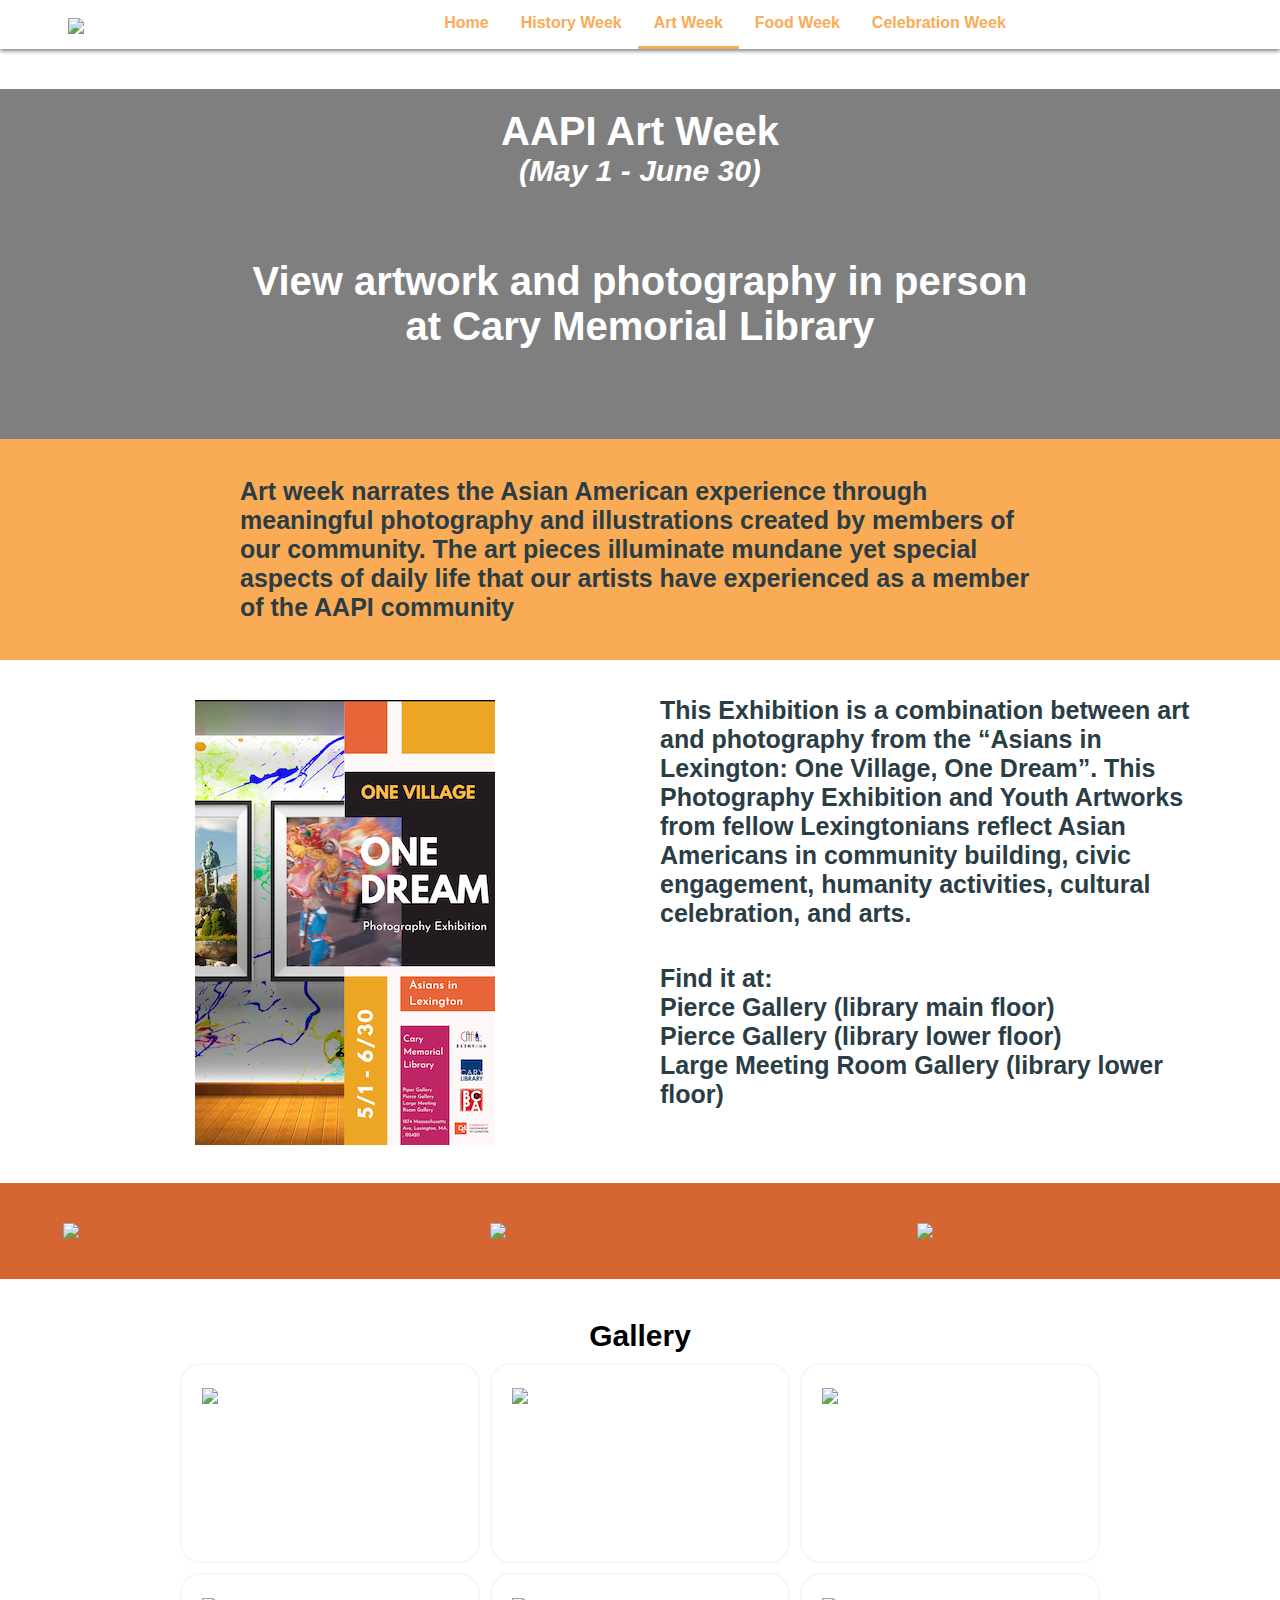
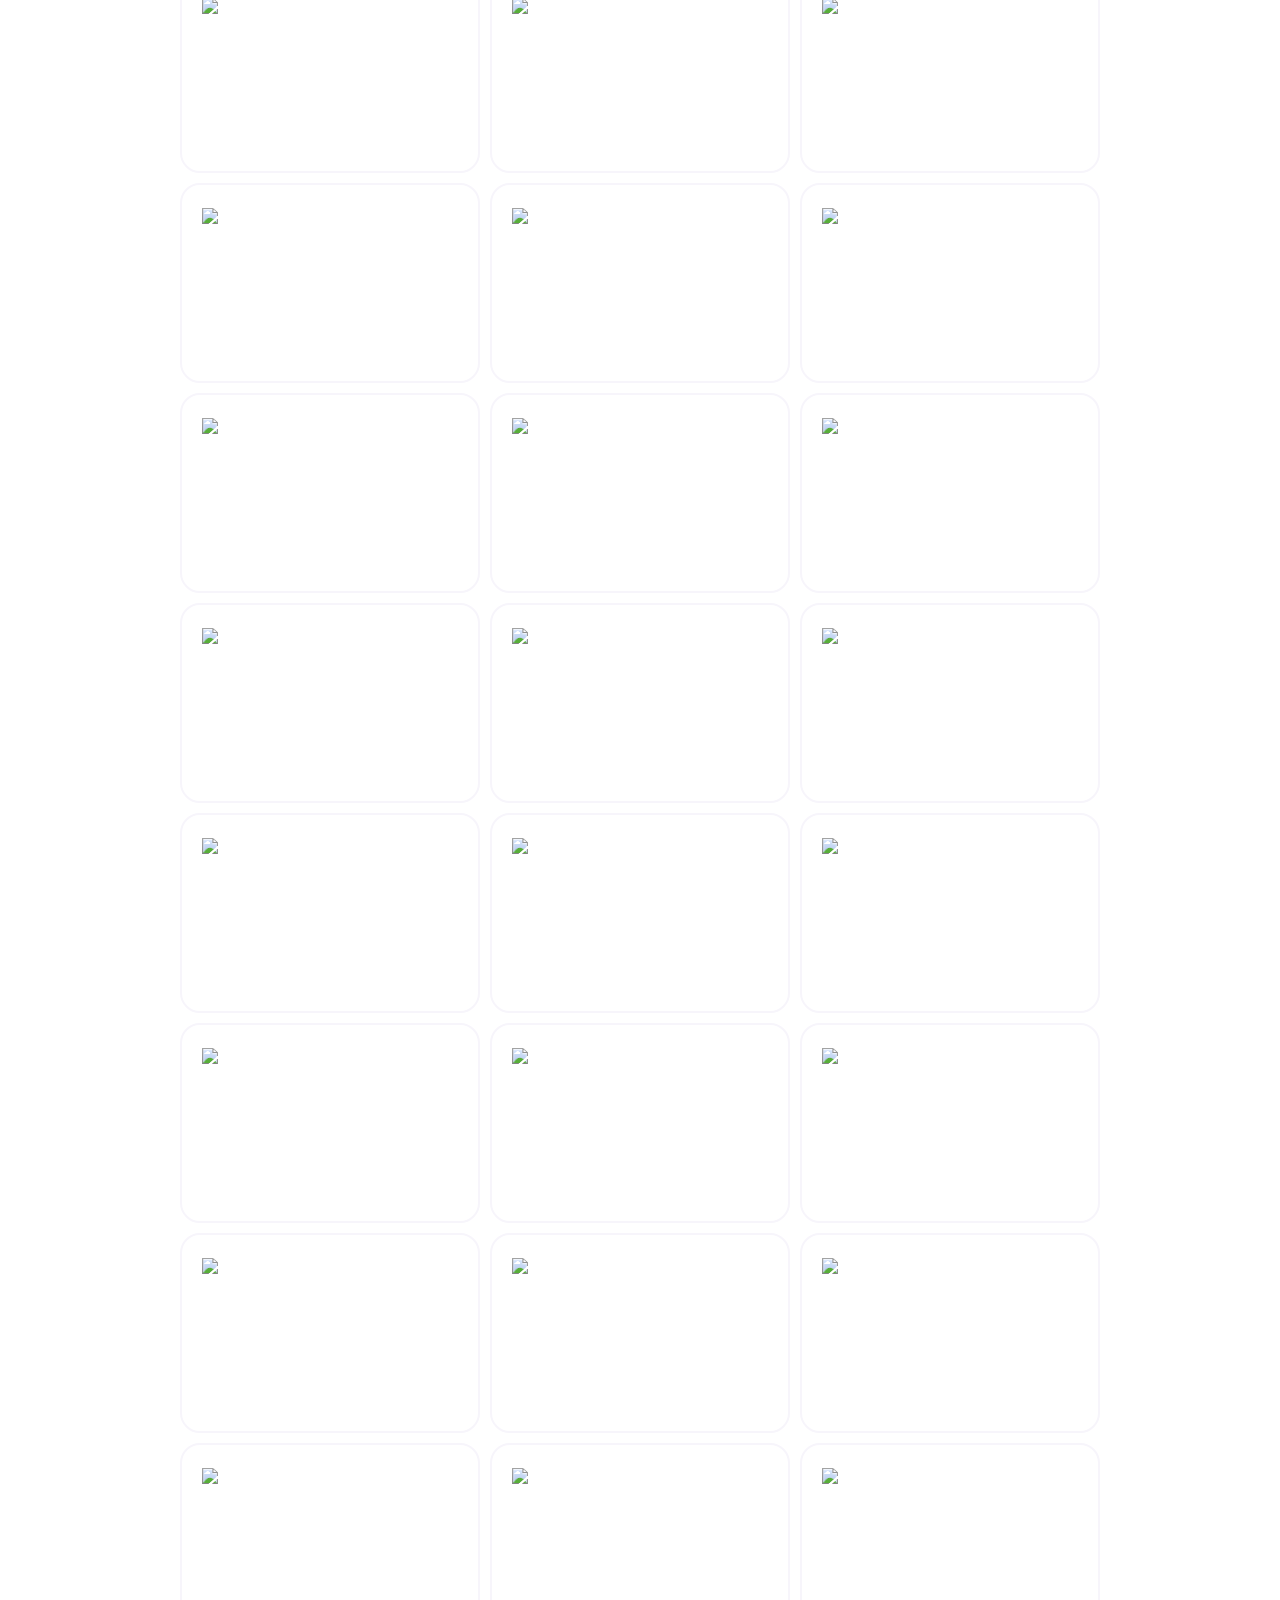
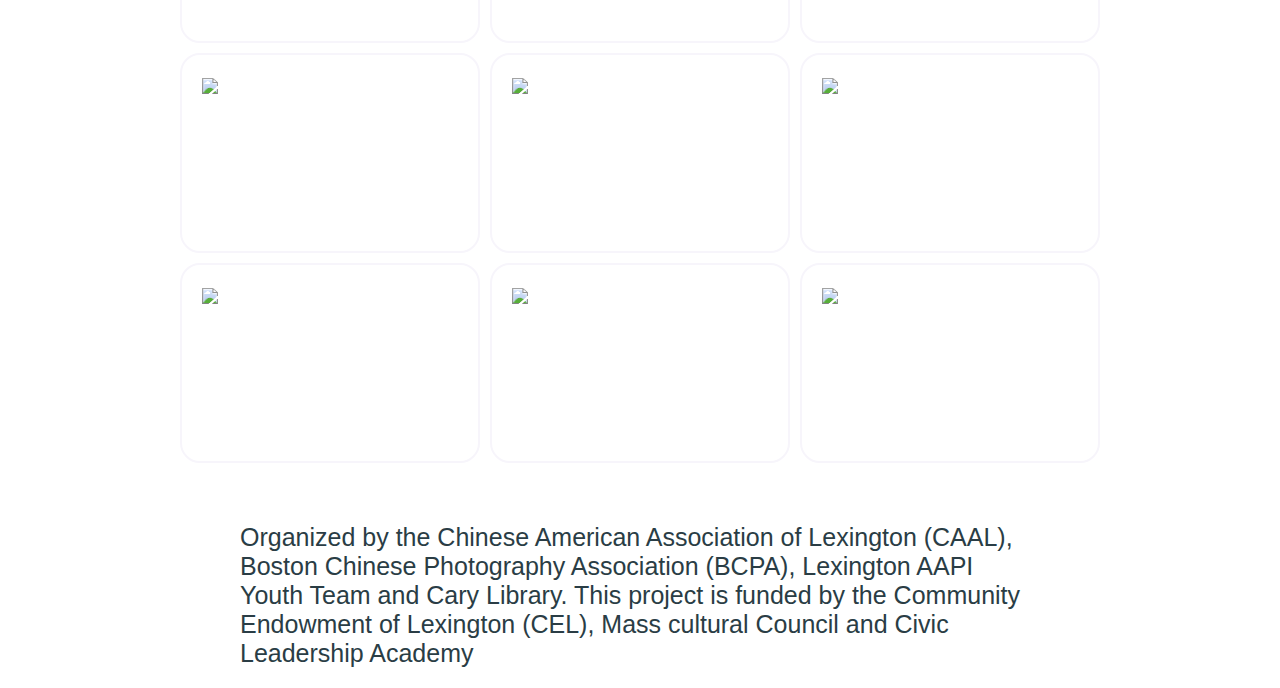
==== commit 93443352: "Further changes food and art week w/ Grace" ====
--- a/art_week.html
+++ b/art_week.html
@@ -245,11 +245,14 @@
             </div>
         </div>
 
+        <!-- Video Displaying Artwork -->
+        <!-- Eventually when youtube video is uploaded we will add IFrame to this part of the webpage -->
+
         <!-- Footer -->
         <div class="wrapper">
             <p class="blurb">
                 Organized by the Chinese American Association of Lexington (CAAL), 
-                Boston Chinese Photography Association (BCPA), AAPI Heritage Celebration Youth Team and Cary Library. 
+                Boston Chinese Photography Association (BCPA), Lexington AAPI Youth Team and Cary Library. 
                 This project is funded by the Community Endowment of Lexington (CEL), Mass cultural Council and Civic Leadership Academy
             </p>
         </div>
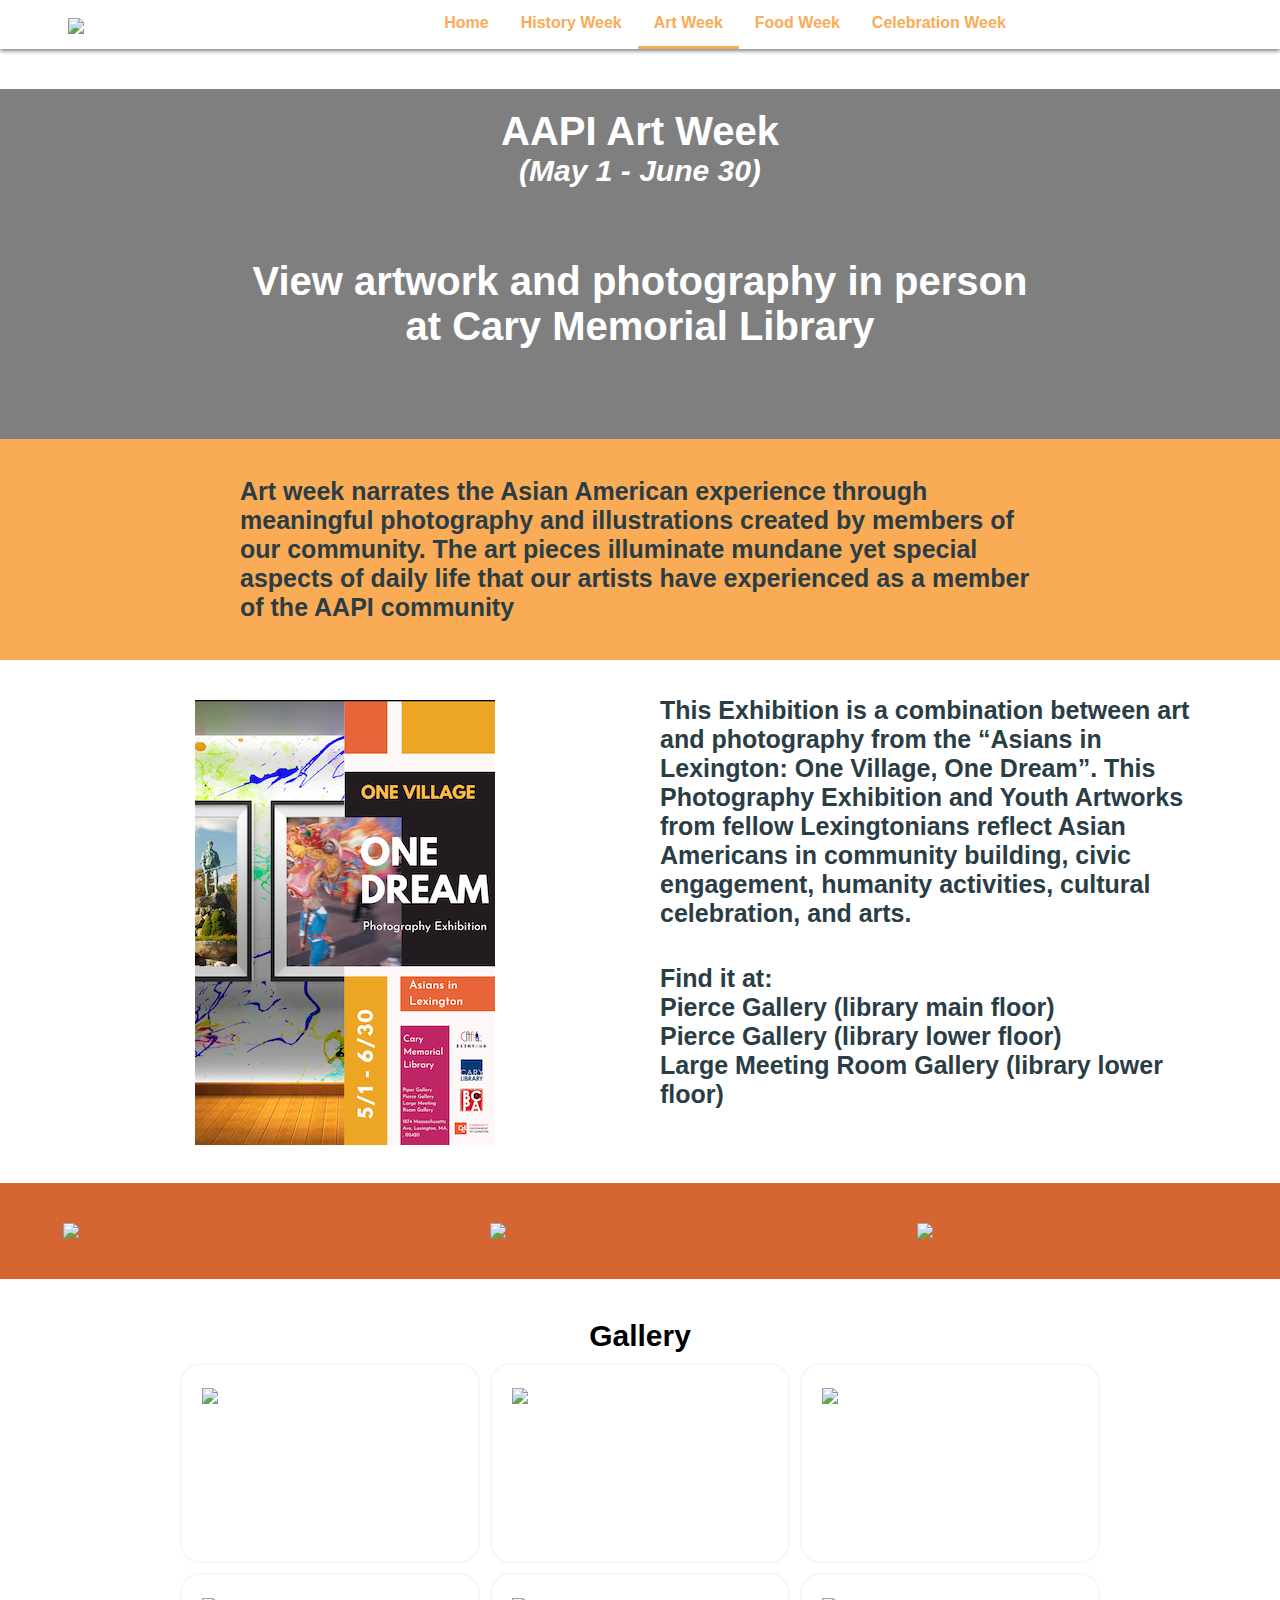
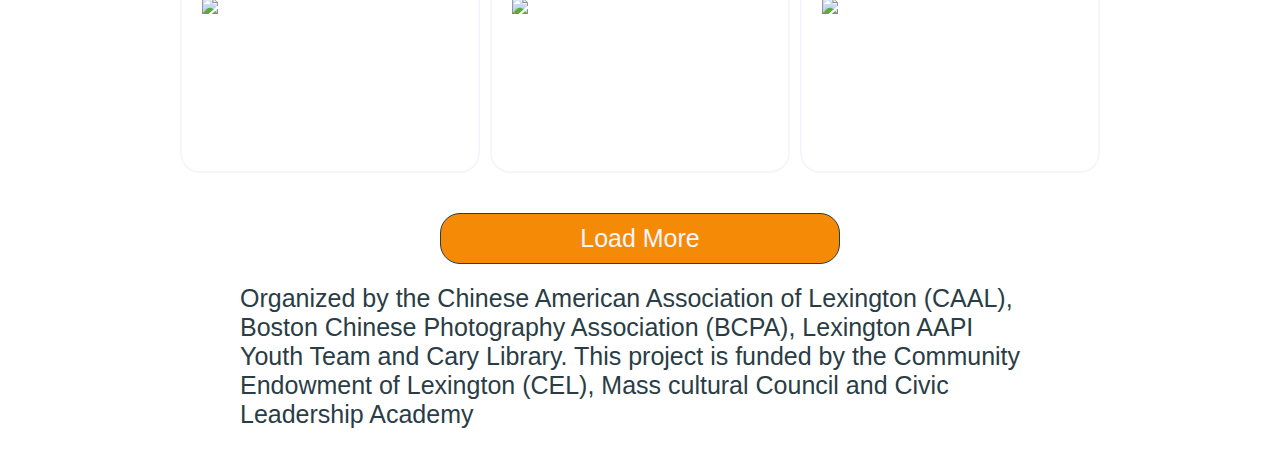
==== commit 55b82c76: "Added load more gallery view" ====
--- a/art_week.html
+++ b/art_week.html
@@ -142,108 +142,10 @@
         </div>
 
         <!-- Row 5 (Gallery) -->
-        <div class="gallery_wrapper">
+        <div class="gallery_wrapper" id="gallery_wrapper">
             <h2 class="gallery_title">Gallery</h2>
-            <div class="gallery_card">
-                <img src="images/Art_Page/Art_Gallery/1---0FAABF7D-B4A9-420D-8324-290F6C463461 - VM Wang.jpeg" class="card_img" />
-            </div>
-            <div class="gallery_card">
-                <img src="images/Art_Page/Art_Gallery/2---2BA3F566-AC65-4DD6-ADF6-D9F8EA441D31 - Emma F.jpeg" class="card_img" />
-            </div>
-            <div class="gallery_card">
-                <img src="images/Art_Page/Art_Gallery/3---6E182B73-AAF1-4C9D-8D27-73C3D83CD3E1 - Jasmine Zhang.jpeg" class="card_img" />
-            </div>
-            <div class="gallery_card">
-                <img src="images/Art_Page/Art_Gallery/4---7FC5B3E4-5B82-48C0-BA4F-787FF64B98EE - Kian Nya.jpeg" class="card_img" />
-            </div>
-            <div class="gallery_card">
-                <img src="images/Art_Page/Art_Gallery/5---58B663DB-34BC-4F0C-A543-FF3515726694 - Kian Nya.jpeg" class="card_img" />
-            </div>
-            <div class="gallery_card">
-                <img src="images/Art_Page/Art_Gallery/6---90F928EF-CBD1-41FE-9F5E-CC7771AAC32B - VM Wang.jpeg" class="card_img" />
-            </div>
-            <div class="gallery_card">
-                <img src="images/Art_Page/Art_Gallery/7---118EA7DD-F433-4A20-952E-90C056B690DA - VM Wang.jpeg" class="card_img" />
-            </div>
-            <div class="gallery_card">
-                <img src="images/Art_Page/Art_Gallery/8--366C3AB0-A8BA-469D-90F2-0759B75DF53D - VM Wang.jpeg" class="card_img" />
-            </div>
-            <div class="gallery_card">
-                <img src="images/Art_Page/Art_Gallery/9---124684BE-13C5-41FD-8655-D270CA8D1D0C - VM Wang.jpeg" class="card_img" />
-            </div>
-            <div class="gallery_card">
-                <img src="images/Art_Page/Art_Gallery/10---16510125485363023634196625213594 - LLIU.jpg" class="card_img" />
-            </div>
-            <div class="gallery_card">
-                <img src="images/Art_Page/Art_Gallery/11---AAPI Heritage Month_I Am Not A Virus - Rachel Yin.png" class="card_img" />
-            </div>
-            <div class="gallery_card">
-                <img src="images/Art_Page/Art_Gallery/12---AnnaLi_AAPIHeritage.jpg" class="card_img" />
-            </div>
-            <div class="gallery_card">
-                <img src="images/Art_Page/Art_Gallery/13---Avalanche front - Elaine Zeng.jpg" class="card_img" />
-            </div>
-            <div class="gallery_card">
-                <img src="images/Art_Page/Art_Gallery/14---B2D4735E-3DAF-4CAA-8681-FB0BE759647D - VM Wang.jpeg" class="card_img" />
-            </div>
-            <div class="gallery_card">
-                <img src="images/Art_Page/Art_Gallery/15---Ballerina - Qingsheng Yan.jpg" class="card_img" />
-            </div>
-            <div class="gallery_card">
-                <img src="images/Art_Page/Art_Gallery/16---culture - DanLi Lin.jpg" class="card_img" />
-            </div>
-            <div class="gallery_card">
-                <img src="images/Art_Page/Art_Gallery/17---Dancer in red (2) - Qingsheng Yan.jpg" class="card_img" />
-            </div>
-            <div class="gallery_card">
-                <img src="images/Art_Page/Art_Gallery/18---EA0D133D-A09E-484E-9639-4886CCEE8C7C - Kian Nya.jpeg" class="card_img" />
-            </div>
-            <div class="gallery_card">
-                <img src="images/Art_Page/Art_Gallery/19---image - Kian Nya.jpg" class="card_img" />
-            </div>
-            <div class="gallery_card">
-                <img src="images/Art_Page/Art_Gallery/20---image - Kian Nya.jpg" class="card_img" />
-            </div>
-            <div class="gallery_card">
-                <img src="images/Art_Page/Art_Gallery/21---IMG_1294 - Shenn Zhang.jpg" class="card_img" />
-            </div>
-            <div class="gallery_card">
-                <img src="images/Art_Page/Art_Gallery/22---IMG_1333 - Shenn Zhang.jpg" class="card_img" />
-            </div>
-            <div class="gallery_card">
-                <img src="images/Art_Page/Art_Gallery/23---IMG_1363 - Shenn Zhang.jpg" class="card_img" />
-            </div>
-            <div class="gallery_card">
-                <img src="images/Art_Page/Art_Gallery/24---IMG_1718 - Shenn Zhang.jpg" class="card_img" />
-            </div>
-            <div class="gallery_card">
-                <img src="images/Art_Page/Art_Gallery/25---Lighthouse - Qingsheng Yan.jpg" class="card_img" />
-            </div>
-            <div class="gallery_card">
-                <img src="images/Art_Page/Art_Gallery/26---Swan - Qingsheng Yan.jpg" class="card_img" />
-            </div>
-            <div class="gallery_card">
-                <img src="images/Art_Page/Art_Gallery/27---Truth is honey which is bitter 2 - Elaine Zeng.jpg" class="card_img" />
-            </div>
-            <div class="gallery_card">
-                <img src="images/Art_Page/Art_Gallery/28---YShen001 - Inkfun YS.jpg" class="card_img" />
-            </div>
-            <div class="gallery_card">
-                <img src="images/Art_Page/Art_Gallery/29---YShen002 - Lingzhi Zhao.jpg" class="card_img" />
-            </div>
-            <div class="gallery_card">
-                <img src="images/Art_Page/Art_Gallery/30---YShen003 - Lingzhi Zhao.jpg" class="card_img" />
-            </div>
-            <div class="gallery_card">
-                <img src="images/Art_Page/Art_Gallery/31---YShen004 - Inkfun YS.jpg" class="card_img" />
-            </div>
-            <div class="gallery_card">
-                <img src="images/Art_Page/Art_Gallery/32---YShen005 - Lingzhi Zhao.jpg" class="card_img" />
-            </div>
-            <div class="gallery_card">
-                <img src="images/Art_Page/Art_Gallery/33---YShen006 - Lingzhi Zhao.jpg" class="card_img" />
-            </div>
         </div>
+        <button onclick="show_new_imgs()" class="load_more" id="load_more">Load More</button>
 
         <!-- Video Displaying Artwork -->
         <!-- Eventually when youtube video is uploaded we will add IFrame to this part of the webpage -->
@@ -272,5 +174,336 @@
         document.getElementById("mobile_menu").style.opacity = 0;
         document.getElementById("mobile_menu").style.top = "-100%";
     }
+
+
+    // Data set of all images
+    let art_gallery = [
+        {
+            "id": 1,
+            "img_src": "images/Art_Page/Art_Gallery/1---0FAABF7D-B4A9-420D-8324-290F6C463461 - VM Wang.jpeg",
+            "description": "",
+            "author": ""
+        },
+        {
+            "id": 2,
+            "img_src": "images/Art_Page/Art_Gallery/2---2BA3F566-AC65-4DD6-ADF6-D9F8EA441D31 - Emma F.jpeg",
+            "description": "",
+            "author": ""
+        },
+        {
+            "id": 3,
+            "img_src": "images/Art_Page/Art_Gallery/3---6E182B73-AAF1-4C9D-8D27-73C3D83CD3E1 - Jasmine Zhang.jpeg",
+            "description": "",
+            "author": ""
+        },
+        {
+            "id": 4,
+            "img_src": "images/Art_Page/Art_Gallery/4---7FC5B3E4-5B82-48C0-BA4F-787FF64B98EE - Kian Nya.jpeg",
+            "description": "",
+            "author": ""
+        },
+        {
+            "id": 5,
+            "img_src": "images/Art_Page/Art_Gallery/5---58B663DB-34BC-4F0C-A543-FF3515726694 - Kian Nya.jpeg",
+            "description": "",
+            "author": ""
+        },
+        {
+            "id": 6,
+            "img_src": "images/Art_Page/Art_Gallery/6---90F928EF-CBD1-41FE-9F5E-CC7771AAC32B - VM Wang.jpeg",
+            "description": "",
+            "author": ""
+        },
+        {
+            "id": 7,
+            "img_src": "images/Art_Page/Art_Gallery/7---118EA7DD-F433-4A20-952E-90C056B690DA - VM Wang.jpeg",
+            "description": "",
+            "author": ""
+        },
+        {
+            "id": 8,
+            "img_src": "images/Art_Page/Art_Gallery/8--366C3AB0-A8BA-469D-90F2-0759B75DF53D - VM Wang.jpeg",
+            "description": "",
+            "author": ""
+        },
+        {
+            "id": 9,
+            "img_src": "images/Art_Page/Art_Gallery/9---124684BE-13C5-41FD-8655-D270CA8D1D0C - VM Wang.jpeg",
+            "description": "",
+            "author": ""
+        },
+        {
+            "id": 10,
+            "img_src": "images/Art_Page/Art_Gallery/10---16510125485363023634196625213594 - LLIU.jpg",
+            "description": "",
+            "author": ""
+        },
+        {
+            "id": 11,
+            "img_src": "images/Art_Page/Art_Gallery/11---AAPI Heritage Month_I Am Not A Virus - Rachel Yin.png",
+            "description": "",
+            "author": ""
+        },
+        {
+            "id": 12,
+            "img_src": "images/Art_Page/Art_Gallery/12---AnnaLi_AAPIHeritage.jpg",
+            "description": "",
+            "author": ""
+        },
+        {
+            "id": 13,
+            "img_src": "images/Art_Page/Art_Gallery/13---Avalanche front - Elaine Zeng.jpg",
+            "description": "",
+            "author": ""
+        },
+        {
+            "id": 14,
+            "img_src": "images/Art_Page/Art_Gallery/14---B2D4735E-3DAF-4CAA-8681-FB0BE759647D - VM Wang.jpeg",
+            "description": "",
+            "author": ""
+        },
+        {
+            "id": 15,
+            "img_src": "images/Art_Page/Art_Gallery/15---Ballerina - Qingsheng Yan.jpg",
+            "description": "",
+            "author": ""
+        },
+        {
+            "id": 16,
+            "img_src": "images/Art_Page/Art_Gallery/16---culture - DanLi Lin.jpg",
+            "description": "",
+            "author": ""
+        },
+        {
+            "id": 17,
+            "img_src": "images/Art_Page/Art_Gallery/17---Dancer in red (2) - Qingsheng Yan.jpg",
+            "description": "",
+            "author": ""
+        },
+        {
+            "id": 18,
+            "img_src": "images/Art_Page/Art_Gallery/18---EA0D133D-A09E-484E-9639-4886CCEE8C7C - Kian Nya.jpeg",
+            "description": "",
+            "author": ""
+        },
+        {
+            "id": 19,
+            "img_src": "images/Art_Page/Art_Gallery/19---image - Kian Nya.jpg",
+            "description": "",
+            "author": ""
+        },
+        {
+            "id": 20,
+            "img_src": "images/Art_Page/Art_Gallery/20---image - Kian Nya.jpg",
+            "description": "",
+            "author": ""
+        },
+        {
+            "id": 21,
+            "img_src": "images/Art_Page/Art_Gallery/21---IMG_1294 - Shenn Zhang.jpg",
+            "description": "",
+            "author": ""
+        },
+        {
+            "id": 22,
+            "img_src": "images/Art_Page/Art_Gallery/22---IMG_1333 - Shenn Zhang.jpg",
+            "description": "",
+            "author": ""
+        },
+        {
+            "id": 23,
+            "img_src": "images/Art_Page/Art_Gallery/23---IMG_1363 - Shenn Zhang.jpg",
+            "description": "",
+            "author": ""
+        },
+        {
+            "id": 24,
+            "img_src": "images/Art_Page/Art_Gallery/24---IMG_1718 - Shenn Zhang.jpg",
+            "description": "",
+            "author": ""
+        },
+        {
+            "id": 25,
+            "img_src": "images/Art_Page/Art_Gallery/25---Lighthouse - Qingsheng Yan.jpg",
+            "description": "",
+            "author": ""
+        },
+        {
+            "id": 26,
+            "img_src": "images/Art_Page/Art_Gallery/26---Swan - Qingsheng Yan.jpg",
+            "description": "",
+            "author": ""
+        },
+        {
+            "id": 27,
+            "img_src": "images/Art_Page/Art_Gallery/27---Truth is honey which is bitter 2 - Elaine Zeng.jpg",
+            "description": "",
+            "author": ""
+        },
+        {
+            "id": 28,
+            "img_src": "images/Art_Page/Art_Gallery/28---YShen001 - Inkfun YS.jpg",
+            "description": "",
+            "author": ""
+        },
+        {
+            "id": 29,
+            "img_src": "images/Art_Page/Art_Gallery/29---YShen002 - Lingzhi Zhao.jpg",
+            "description": "",
+            "author": ""
+        },
+        {
+            "id": 30,
+            "img_src": "images/Art_Page/Art_Gallery/30---YShen003 - Lingzhi Zhao.jpg",
+            "description": "",
+            "author": ""
+        },
+        {
+            "id": 31,
+            "img_src": "images/Art_Page/Art_Gallery/31---YShen004 - Inkfun YS.jpg",
+            "description": "",
+            "author": ""
+        },
+        {
+            "id": 32,
+            "img_src": "images/Art_Page/Art_Gallery/32---YShen005 - Lingzhi Zhao.jpg",
+            "description": "",
+            "author": ""
+        },
+        {
+            "id": 33,
+            "img_src": "images/Art_Page/Art_Gallery/33---YShen006 - Lingzhi Zhao.jpg",
+            "description": "",
+            "author": ""
+        },
+        {
+            "id": 34,
+            "img_src": "images/Art_Page/Art_Gallery/34---YShen006 - Lingzhi Zhao.jpg",
+            "description": "",
+            "author": ""
+        },
+        {
+            "id": 35,
+            "img_src": "images/Art_Page/Art_Gallery/35---YShen007 - Inkfun YS.jpg",
+            "description": "",
+            "author": ""
+        },
+        {
+            "id": 36,
+            "img_src": "images/Art_Page/Art_Gallery/36---YShen008 - Lingzhi Zhao.jpg",
+            "description": "",
+            "author": ""
+        },
+        {
+            "id": 37,
+            "img_src": "images/Art_Page/Art_Gallery/37---YShen009 - Lingzhi Zhao.jpg",
+            "description": "",
+            "author": ""
+        },
+        {
+            "id": 38,
+            "img_src": "images/Art_Page/Art_Gallery/38---YShen010 - Lingzhi Zhao.jpg",
+            "description": "",
+            "author": ""
+        },
+        {
+            "id": 39,
+            "img_src": "images/Art_Page/Art_Gallery/39---YShen011 - Lingzhi Zhao.jpg",
+            "description": "",
+            "author": ""
+        },
+        {
+            "id": 40,
+            "img_src": "images/Art_Page/Art_Gallery/40---YShen012 - Inkfun YS.jpg",
+            "description": "",
+            "author": ""
+        },
+        {
+            "id": 41,
+            "img_src": "images/Art_Page/Art_Gallery/41---YShen013 - Inkfun YS.jpg",
+            "description": "",
+            "author": ""
+        },
+        {
+            "id": 42,
+            "img_src": "images/Art_Page/Art_Gallery/52---IMG_5077 - Ethan Zhang.JPG",
+            "description": "",
+            "author": ""
+        },
+        {
+            "id": 43,
+            "img_src": "images/Art_Page/Art_Gallery/53---Sunset - Ethan Zhang.JPG",
+            "description": "",
+            "author": ""
+        },
+        {
+            "id": 44,
+            "img_src": "images/Art_Page/Art_Gallery/54---33526604728_ccf05a1d3c_o - Subhash Roy.jpg",
+            "description": "",
+            "author": ""
+        },
+        {
+            "id": 45,
+            "img_src": "images/Art_Page/Art_Gallery/55---33539765740_fd491faf82_o - Subhash Roy.jpg",
+            "description": "",
+            "author": ""
+        },
+        {
+            "id": 46,
+            "img_src": "images/Art_Page/Art_Gallery/56---44983124574_5be8f1c3ba_o - Subhash Roy.jpg",
+            "description": "",
+            "author": ""
+        },
+        {
+            "id": 47,
+            "img_src": "images/Art_Page/Art_Gallery/57---47825987582_4760958b21_o - Subhash Roy.jpg",
+            "description": "",
+            "author": ""
+        }
+    ]
+
+    function loadData(start_rows, end_rows){
+        let template = document.getElementById('gallery_picture');
+
+        art_gallery.forEach(
+            function(item) {
+                if (item.id > end_rows || item.id <= start_rows) {
+                    console.log("TRUE")
+                    return;
+                }
+                console.log("ITEM ID: " + item.id)
+                console.log("END ROWS: " + end_rows)
+                console.log("START ROWS: " + start_rows)
+
+
+                // create a new element with the contents of the template
+                let div = document.createElement('div');
+                div.className = 'gallery_card';
+                img = document.createElement('img');
+                img.src = item.img_src;
+                img.className = 'card_img';
+                div.appendChild(img);
+                
+                document.getElementById('gallery_wrapper').appendChild(div);
+            }
+        );
+    }
+
+    // Initial number of images which will be created
+    current_imgs = 6;
+    displayed_imgs = 0;
+    num_imgs = 6;
+
+    loadData(displayed_imgs, current_imgs); // Initial loading of imgs
+    function show_new_imgs() {
+        current_imgs += num_imgs;
+        displayed_imgs += num_imgs;
+        loadData(displayed_imgs, current_imgs);
+
+        // Checking to see if all images have been loaded
+        if (current_imgs > art_gallery.length) {
+            document.getElementById("load_more").style.display = "none";
+        }
+    }
 </script>
 </html>
--- a/css/gallery.css
+++ b/css/gallery.css
@@ -34,4 +34,27 @@
     transition: opacity 600ms, visibility 600ms;
     opacity: 0;
     visibility: hidden;
+}
+
+.load_more {
+    max-width: 400px;
+    width: 100%;
+    padding: 10px;
+
+    border: 1px solid var(--dark);
+    border-radius: 20px;
+
+    color: var(--light);
+    background-color: var(--orange_1);
+    font-size: var(--med_text);
+
+    align-self: center;
+
+    transition: color 300ms, background-color 300ms;
+}
+.load_more:hover {
+    color: var(--orange_1);
+    background-color: var(--light);
+
+    transition: color 300ms, background-color 300ms;
 }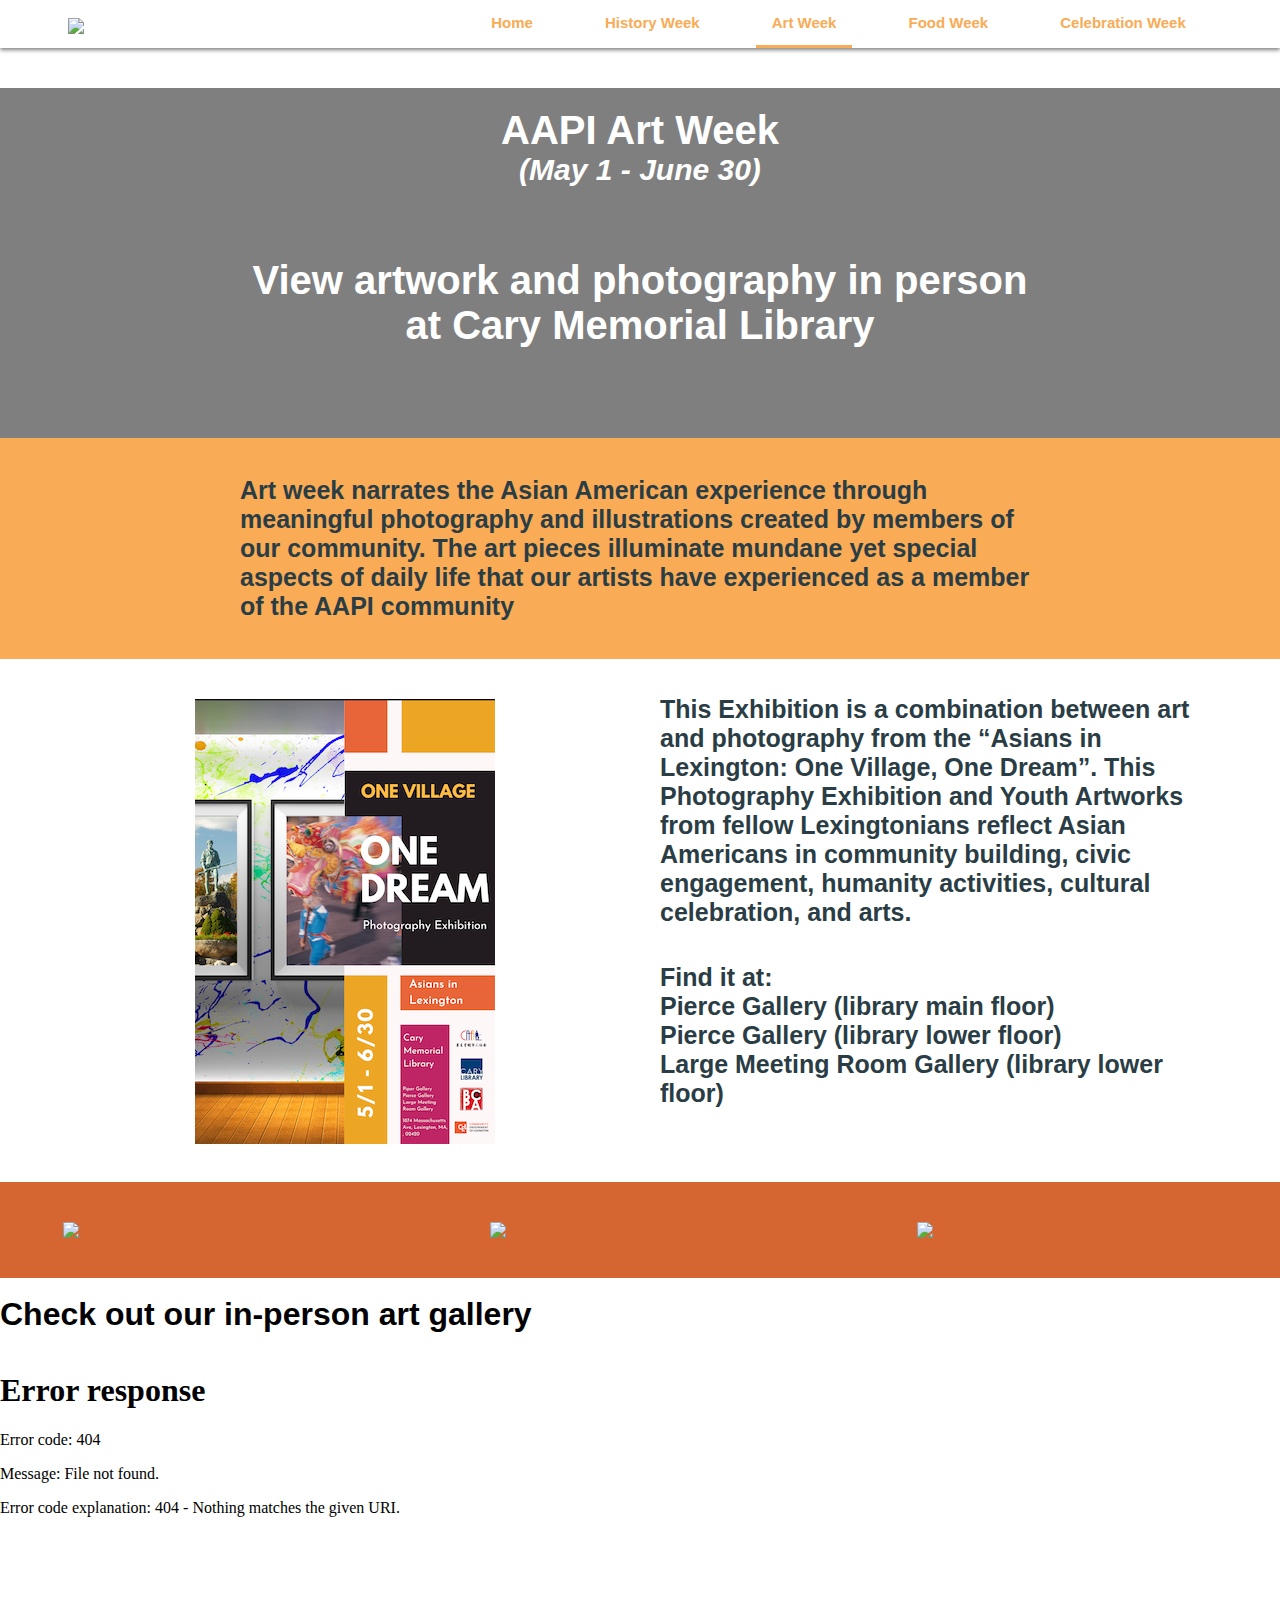
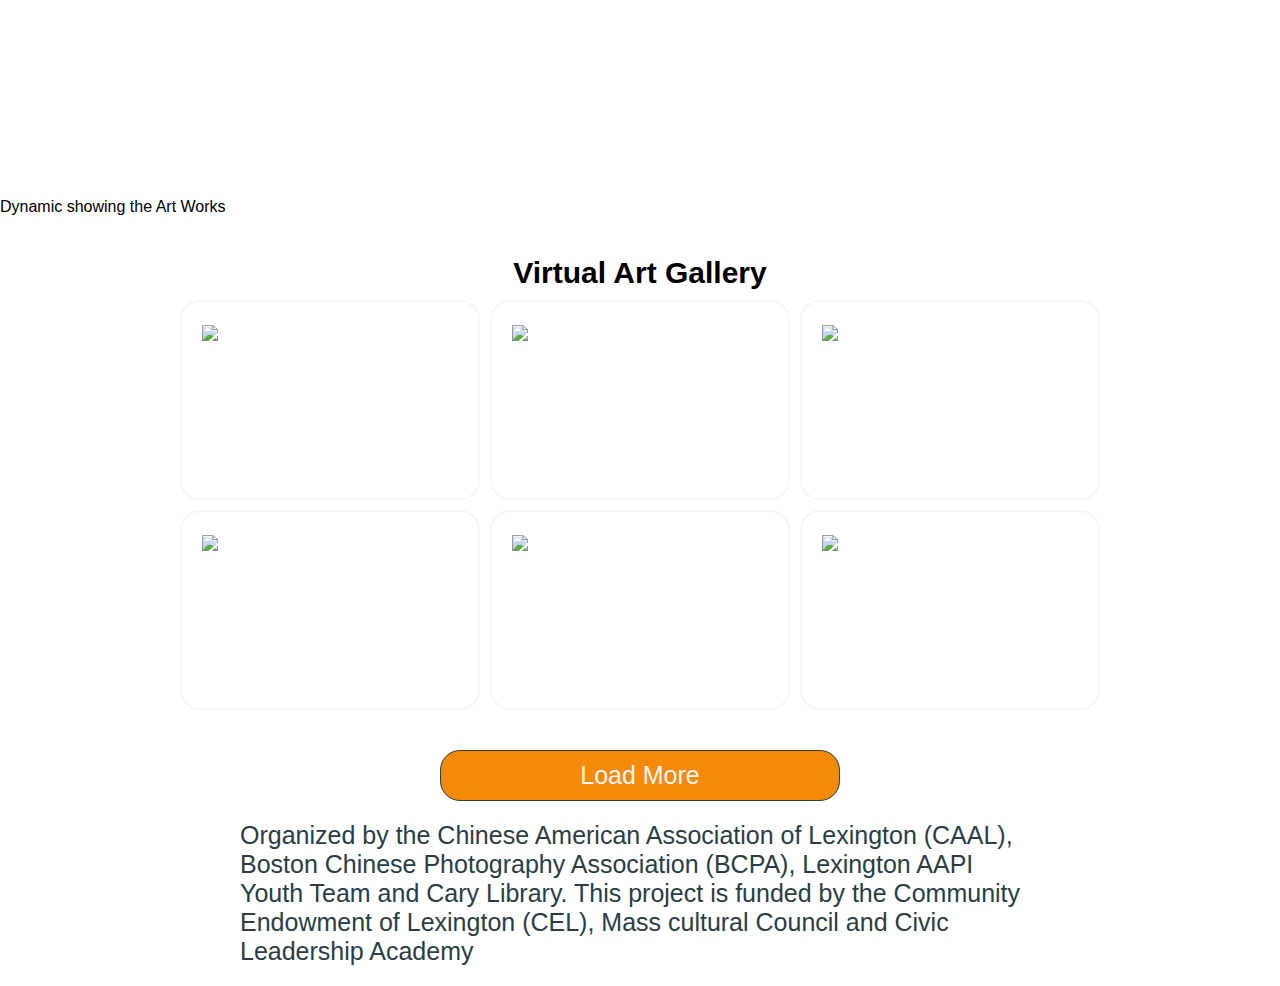
==== commit ab86e49a: "Update art_week.html" ====
--- a/art_week.html
+++ b/art_week.html
@@ -47,7 +47,10 @@
                         </li>
                         <li class="navbar_item navbar_link mobile_navbar_link">
                             <a href="celebration_week.html">Celebration Week</a>
-                        </li>
+                        </li> <!--
+                        <li class="navbar_item navbar_link mobile_navbar_link">
+                            <a href="about_us.html">About Us</a>
+                        </li> -->
                 </div>
                 </aside>
 
@@ -66,7 +69,10 @@
                     </li>
                     <li class="navbar_item navbar_link">
                         <a href="celebration_week.html">Celebration Week</a>
-                    </li>
+                    </li> <!--
+                    <li class="navbar_item navbar_link">
+                        <a href="about_us.html">About Us</a>
+                    </li> -->
                 </ul> 
             </nav>
         </header>
@@ -141,9 +147,21 @@
             <img src="images/Art_Page/Art page pic 3.jpg" class="img_width" />
         </div>
 
-        <!-- Row 5 (Gallery) -->
+        <!-- Row 5 -->
+        <!-- Vedio Display -->
+        <div class="art_video_wrapper">
+            <br />
+            <h1 class="header">Check out our in-person art gallery</h1>
+            <br />
+            <iframe frameborder="0" scrolling="no" marginheight="0" marginwidth="0"width="788.54" height="443" type="text/html" src="images/Art_Page/video-1652635677.mp4">
+            </iframe>
+            <br />
+            <p class="panelist_description">Dynamic showing the Art Works</p>
+        </div>
+
+        <!-- Row 6 (Gallery) -->
         <div class="gallery_wrapper" id="gallery_wrapper">
-            <h2 class="gallery_title">Gallery</h2>
+            <h2 class="gallery_title">Virtual Art Gallery</h2>
         </div>
         <button onclick="show_new_imgs()" class="load_more" id="load_more">Load More</button>
 
@@ -180,43 +198,43 @@
     let art_gallery = [
         {
             "id": 1,
-            "img_src": "images/Art_Page/Art_Gallery/1---0FAABF7D-B4A9-420D-8324-290F6C463461 - VM Wang.jpeg",
+            "img_src": "images/Art_Page/Art_Gallery/1---47825987582_4760958b21_o - Subhash Roy.jpg",
             "description": "",
             "author": ""
         },
         {
             "id": 2,
-            "img_src": "images/Art_Page/Art_Gallery/2---2BA3F566-AC65-4DD6-ADF6-D9F8EA441D31 - Emma F.jpeg",
+            "img_src": "images/Art_Page/Art_Gallery/2---AAPI Heritage Month_I Am Not A Virus - Rachel Yin.png",
             "description": "",
             "author": ""
         },
         {
             "id": 3,
-            "img_src": "images/Art_Page/Art_Gallery/3---6E182B73-AAF1-4C9D-8D27-73C3D83CD3E1 - Jasmine Zhang.jpeg",
+            "img_src": "images/Art_Page/Art_Gallery/3---Dancer in red (2) - Qingsheng Yan.jpg",
             "description": "",
             "author": ""
         },
         {
             "id": 4,
-            "img_src": "images/Art_Page/Art_Gallery/4---7FC5B3E4-5B82-48C0-BA4F-787FF64B98EE - Kian Nya.jpeg",
+            "img_src": "images/Art_Page/Art_Gallery/4---6E182B73-AAF1-4C9D-8D27-73C3D83CD3E1 - Jasmine Zhang.jpeg",
             "description": "",
             "author": ""
         },
         {
             "id": 5,
-            "img_src": "images/Art_Page/Art_Gallery/5---58B663DB-34BC-4F0C-A543-FF3515726694 - Kian Nya.jpeg",
+            "img_src": "images/Art_Page/Art_Gallery/5---44983124574_5be8f1c3ba_o - Subhash Roy.jpg",
             "description": "",
             "author": ""
         },
         {
             "id": 6,
-            "img_src": "images/Art_Page/Art_Gallery/6---90F928EF-CBD1-41FE-9F5E-CC7771AAC32B - VM Wang.jpeg",
+            "img_src": "images/Art_Page/Art_Gallery/6---2BA3F566-AC65-4DD6-ADF6-D9F8EA441D31 - Emma F.jpeg",
             "description": "",
             "author": ""
         },
         {
             "id": 7,
-            "img_src": "images/Art_Page/Art_Gallery/7---118EA7DD-F433-4A20-952E-90C056B690DA - VM Wang.jpeg",
+            "img_src": "images/Art_Page/Art_Gallery/7---90F928EF-CBD1-41FE-9F5E-CC7771AAC32B - VM Wang.jpeg",
             "description": "",
             "author": ""
         },
@@ -240,7 +258,7 @@
         },
         {
             "id": 11,
-            "img_src": "images/Art_Page/Art_Gallery/11---AAPI Heritage Month_I Am Not A Virus - Rachel Yin.png",
+            "img_src": "images/Art_Page/Art_Gallery/11---118EA7DD-F433-4A20-952E-90C056B690DA - VM Wang.jpeg",
             "description": "",
             "author": ""
         },
@@ -276,25 +294,25 @@
         },
         {
             "id": 17,
-            "img_src": "images/Art_Page/Art_Gallery/17---Dancer in red (2) - Qingsheng Yan.jpg",
+            "img_src": "images/Art_Page/Art_Gallery/17---IMG_5244 - Sophia Qin.JPG",
             "description": "",
             "author": ""
         },
         {
             "id": 18,
-            "img_src": "images/Art_Page/Art_Gallery/18---EA0D133D-A09E-484E-9639-4886CCEE8C7C - Kian Nya.jpeg",
+            "img_src": "images/Art_Page/Art_Gallery/18---0FAABF7D-B4A9-420D-8324-290F6C463461 - VM Wang.jpeg",
             "description": "",
             "author": ""
         },
         {
             "id": 19,
-            "img_src": "images/Art_Page/Art_Gallery/19---image - Kian Nya.jpg",
+            "img_src": "images/Art_Page/Art_Gallery/19---IMG_4828 - Amy Feng.jpg",
             "description": "",
             "author": ""
         },
         {
             "id": 20,
-            "img_src": "images/Art_Page/Art_Gallery/20---image - Kian Nya.jpg",
+            "img_src": "images/Art_Page/Art_Gallery/20---IMG_5243 - Sophia Qin.JPG",
             "description": "",
             "author": ""
         },
@@ -426,37 +444,31 @@
         },
         {
             "id": 42,
-            "img_src": "images/Art_Page/Art_Gallery/52---IMG_5077 - Ethan Zhang.JPG",
+            "img_src": "images/Art_Page/Art_Gallery/42---58B663DB-34BC-4F0C-A543-FF3515726694 - Kian Nya.jpeg",
             "description": "",
             "author": ""
         },
         {
             "id": 43,
-            "img_src": "images/Art_Page/Art_Gallery/53---Sunset - Ethan Zhang.JPG",
+            "img_src": "images/Art_Page/Art_Gallery/43---Sunset - Ethan Zhang.JPG",
             "description": "",
             "author": ""
         },
         {
             "id": 44,
-            "img_src": "images/Art_Page/Art_Gallery/54---33526604728_ccf05a1d3c_o - Subhash Roy.jpg",
+            "img_src": "images/Art_Page/Art_Gallery/44---IMG_5077 - Ethan Zhang.JPG",
             "description": "",
             "author": ""
         },
         {
             "id": 45,
-            "img_src": "images/Art_Page/Art_Gallery/55---33539765740_fd491faf82_o - Subhash Roy.jpg",
+            "img_src": "images/Art_Page/Art_Gallery/45---33526604728_ccf05a1d3c_o - Subhash Roy.jpg",
             "description": "",
             "author": ""
         },
         {
             "id": 46,
-            "img_src": "images/Art_Page/Art_Gallery/56---44983124574_5be8f1c3ba_o - Subhash Roy.jpg",
-            "description": "",
-            "author": ""
-        },
-        {
-            "id": 47,
-            "img_src": "images/Art_Page/Art_Gallery/57---47825987582_4760958b21_o - Subhash Roy.jpg",
+            "img_src": "images/Art_Page/Art_Gallery/46---33539765740_fd491faf82_o - Subhash Roy.jpg",
             "description": "",
             "author": ""
         }
--- a/css/navbar.css
+++ b/css/navbar.css
@@ -42,7 +42,8 @@
 }
 
 .navbar_links_list {
-    display: block;
+    display: flex;
+    flex-direction: row;
     list-style-type: none;
 }
 .navbar_link {
@@ -57,13 +58,13 @@
     text-align: center;
     padding: 14px 16px;
     text-decoration: none;
-    font-size: 1em;
+    font-size: var(--small_text);
     font-weight: bold;
 }
 .navbar_link a:hover {
     color: var(--logo_orange);
     text-decoration: underline;
-    font-size: 1.01em;
+    font-size: 15.5px;
 }
 .active a {
     border-bottom: 3px solid var(--orange_2);
@@ -76,9 +77,8 @@
 .navbar_title {
     display: inline-block;
     margin-bottom: 0;
-    font-size: 4ch;
     font-weight: 300;
-    font-size: 1.75em;
+    font-size: var(--lg_text);
 
     cursor: pointer;
 
@@ -86,7 +86,6 @@
 }
 .logo {
     width: var(--logo_size);
-    /* height: var(--logo_size); */
 }
 .navbar_title a {
     text-decoration: none;
@@ -94,6 +93,22 @@
     align-self: center;
     margin-left: 10px;
 }
+
+/* Creating a dropdown menu */
+.dropdown {
+    position: relative;
+    display: inline-block;
+}
+.dropdown-content {
+    display: none;
+    position: absolute;
+    background-color: #f1f1f1;
+    min-width: 160px;
+    box-shadow: 0px 8px 16px 0px rgba(0,0,0,0.2);
+    z-index: 1;
+    top: 100%;
+}
+.dropdown:hover .dropdown-content {display: block;}
 
 /* Creating Mobile Menu UI */
 #mobile_menu {
@@ -120,7 +135,7 @@
     color: var(--white);
     width: 100%;
 
-    font-size: 1.5em;
+    font-size: var(--med_text);
     font-weight: 400;
     text-align: center;
 
@@ -129,7 +144,7 @@
 }
 .mobile_navbar_link a:hover {
     color: var(--orange_3);
-    font-size: 1.52em;
+    font-size: 27px;
 }
 
 .icon {
@@ -137,7 +152,6 @@
     top: 1.2rem;
     right: 1.5rem;
     background: transparent;
-    font-size: 2rem;
     cursor: pointer;
     outline: none;
 }
@@ -181,7 +195,6 @@
         top: 0;
         right: 0;
         transform: translate(-100%, 60%);
-        font-size: 1.8rem;
         cursor: pointer;
     }
     #mobile_menu {
@@ -199,7 +212,7 @@
     }
 
     .navbar_title {
-        font-size: 3ch;
+        font-size: 12px;
     }
     .navbar {
         width: auto;
--- a/css/gallery.css
+++ b/css/gallery.css
@@ -30,11 +30,11 @@
     transition: opacity 600ms, visibility 600ms;
     height: 150px;
 }
-.gallery_card:hover .card_img {
+/* .gallery_card:hover .card_img {
     transition: opacity 600ms, visibility 600ms;
     opacity: 0;
     visibility: hidden;
-}
+} */
 
 .load_more {
     max-width: 400px;
@@ -57,4 +57,21 @@
     background-color: var(--light);
 
     transition: color 300ms, background-color 300ms;
+}
+
+@media screen and (max-width: 1000px) {
+    .gallery_wrapper {
+        grid-template-columns: auto auto;
+    }
+    .gallery_title {
+        grid-column: 1 / 3;
+    }
+}
+@media screen and (max-width: 650px) {
+    .gallery_wrapper {
+        grid-template-columns: auto;
+    }
+    .gallery_title {
+        grid-column: 1 / 2;
+    }
 }